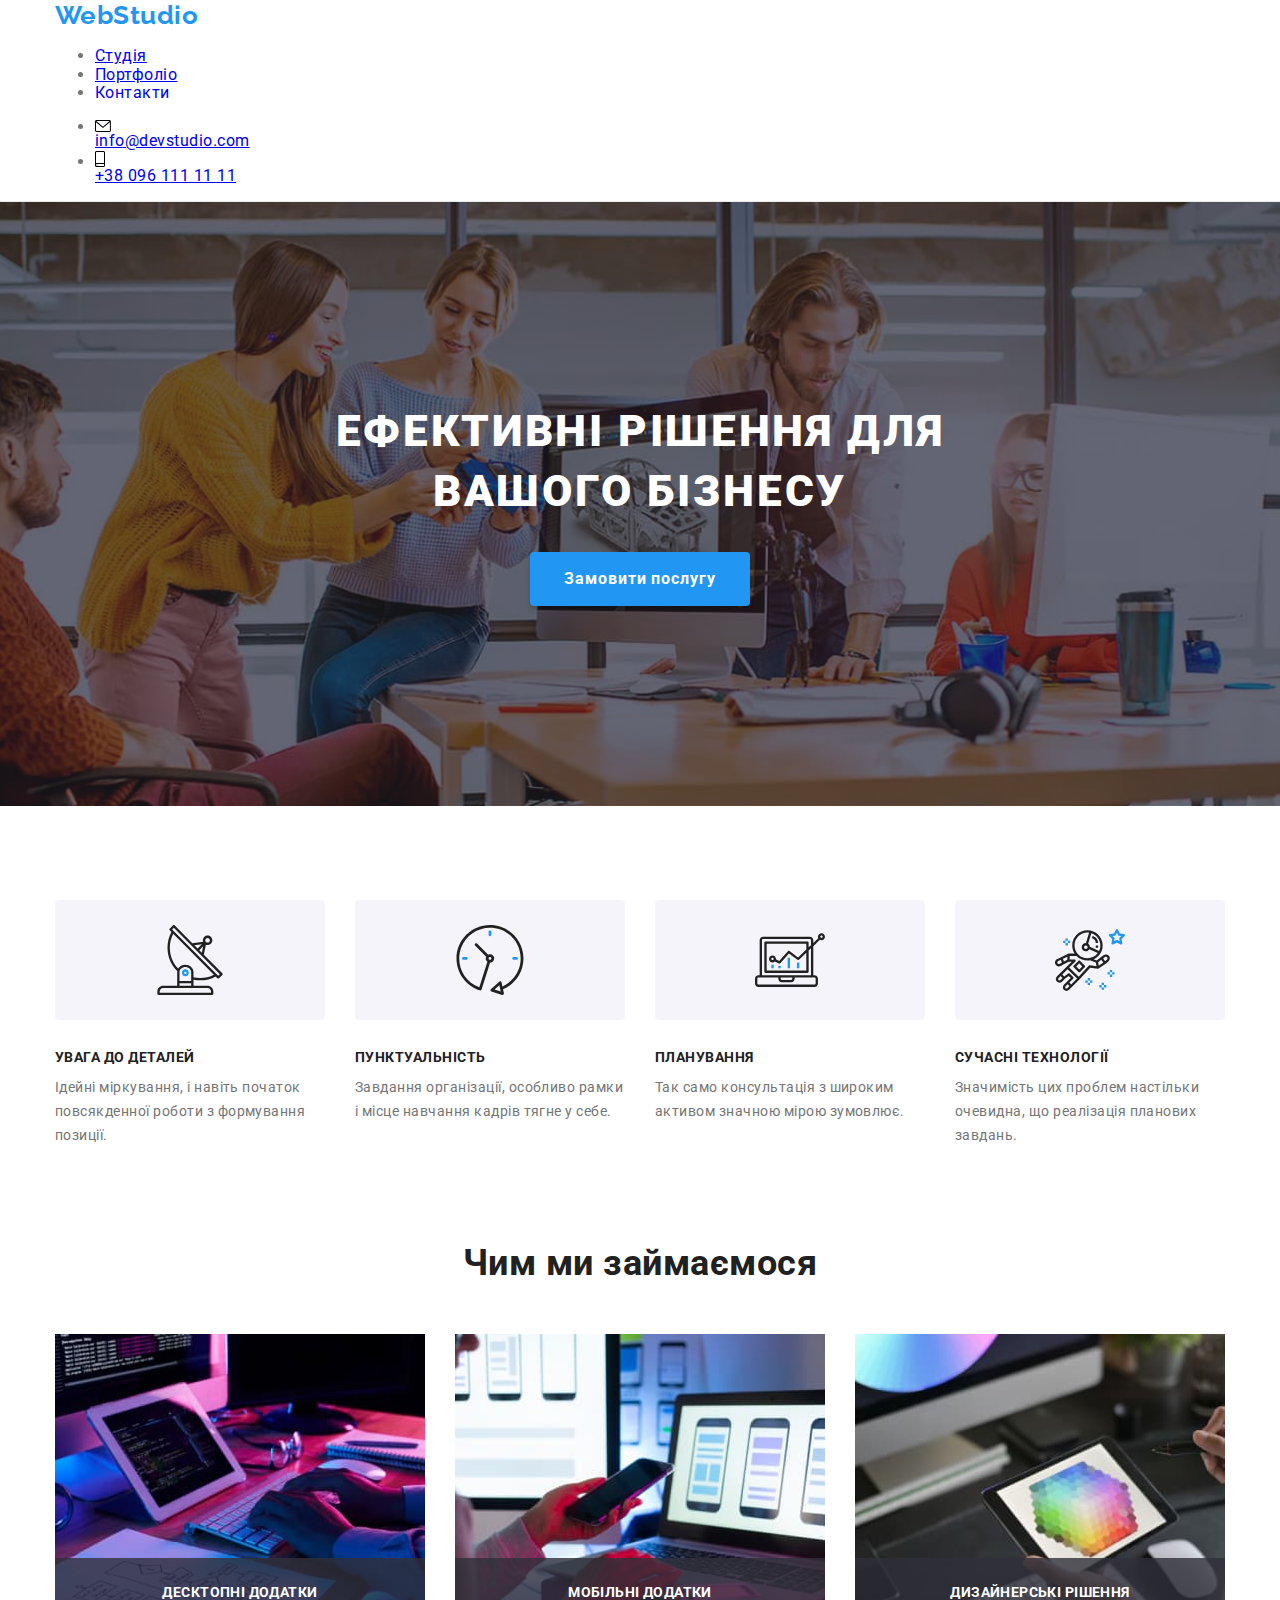
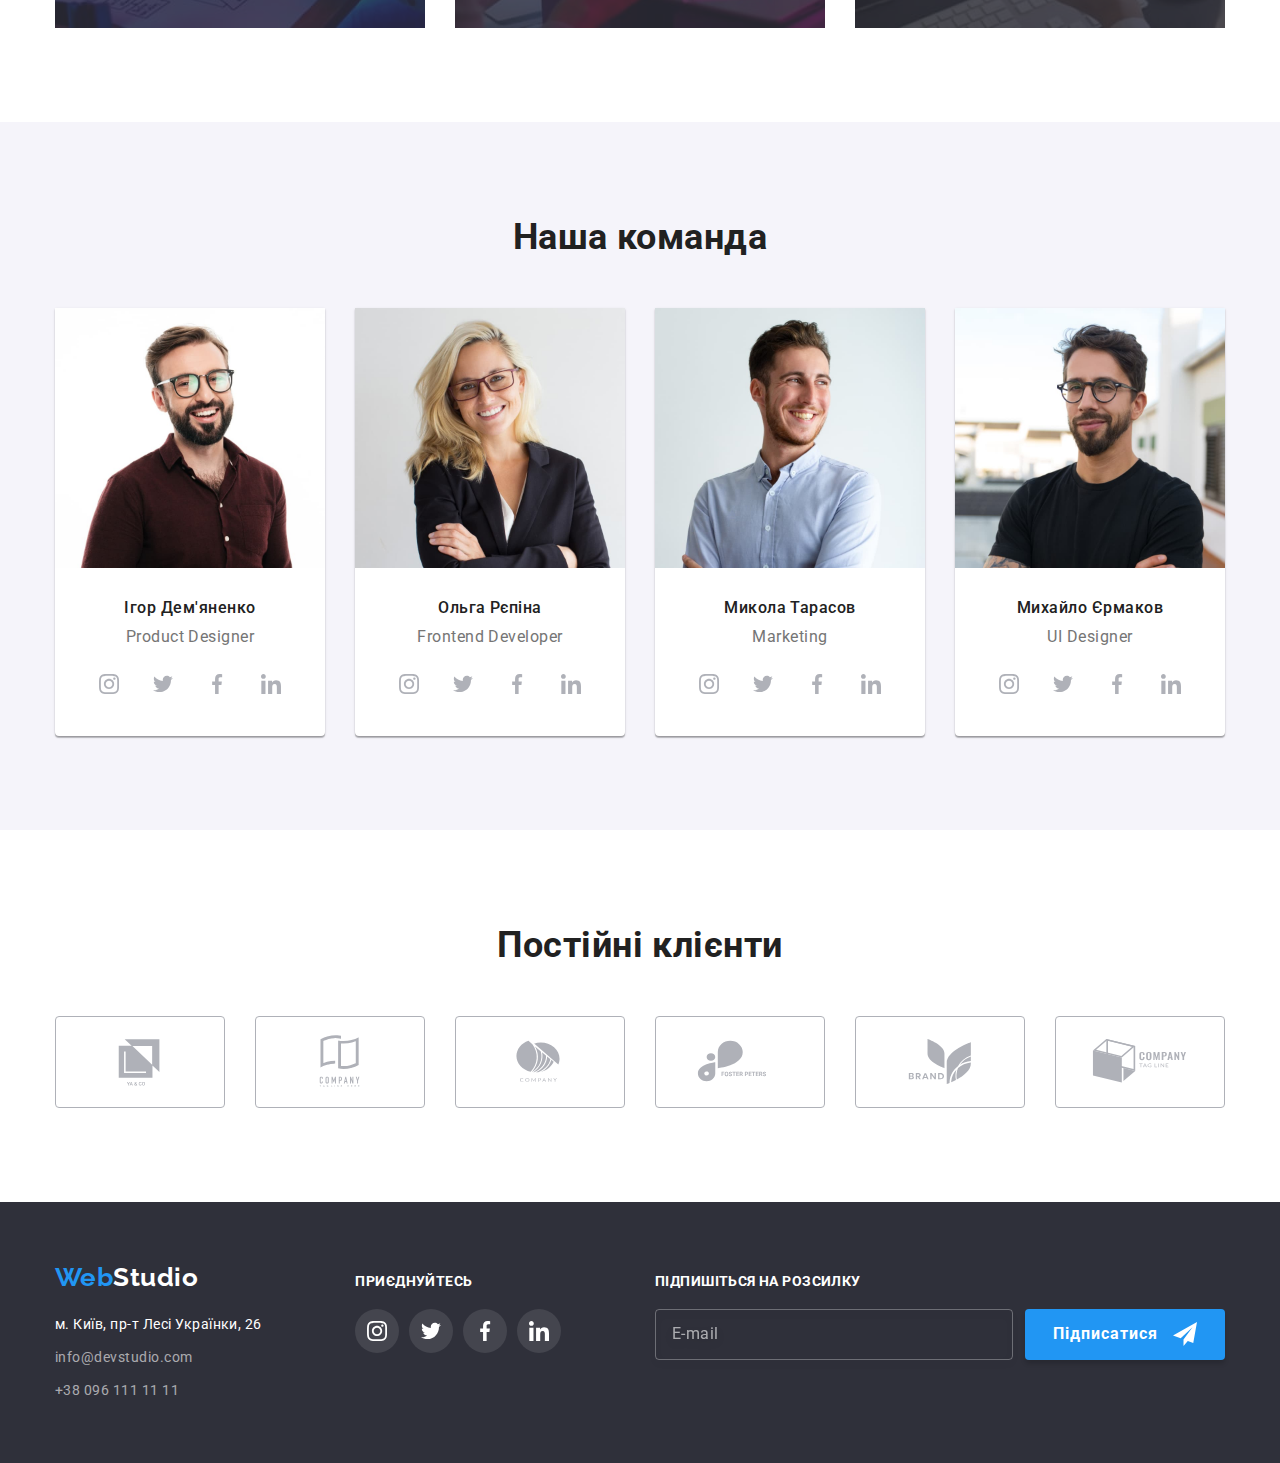
==== contact.html @ 5be0b9e0 "bem for index" ====
<!DOCTYPE html>
<html lang="uk">
  <head>
    <meta charset="UTF-8" />
    <meta http-equiv="X-UA-Compatible" content="IE=edge" />
    <meta name="viewport" content="width=device-width, initial-scale=1.0" />
    <title>Студія</title>
    <link rel="preconnect" href="https://fonts.googleapis.com" />
    <link rel="preconnect" href="https://fonts.gstatic.com" crossorigin />
    <link
      href="https://fonts.googleapis.com/css2?family=Raleway:wght@700&family=Roboto:wght@400;500;700;900&display=swap"
      rel="stylesheet"
    />
    <link
      rel="stylesheet"
      href="https://cdnjs.cloudflare.com/ajax/libs/modern-normalize/1.1.0/modern-normalize.min.css"
    />
    <link rel="stylesheet" href="./css/styles.css" />
  </head>
  <body>
    <!-- Шапка сайта -->
    <header class="page-header" class="page-header">
      <div class="container" class="container main-nav">
        <!-- Навігація -->
        <nav class="nav" class="main-nav">
          <a class="logo" lang="en" href="./index.html" class="logo link-hidden"
            >Web<span class="logo__header" class="logo-header">Studio</span></a
          >
          <ul class="nav__list" class="site-nav list-hidden">
            <li class="nav__item" class="item">
              <a
                class="nav__link nav__link--current"
                href="./index.html"
                class="link link-hidden current"
                >Студія
                <div class="nav__active" class="underline-decor"></div>
              </a>
            </li>
            <li class="nav__item" class="item">
              <a class="nav__link" href="./portfolio.html" class="link link-hidden">Портфоліо</a>
            </li>
            <li class="nav__link" class="item">
              <a href="#" class="link link-hidden">Контакти</a>
            </li>
          </ul>
        </nav>
        <!-- Лінки контактів -->
        <ul class="link-contact" class="links-contact list-hidden">
          <li class="link-contact__item" class="item">
            <a
              class="link-contact__link"
              href="mailto:info@devstudio.com"
              class="contact link-hidden"
            >
              <svg class="link-contact__icon" class="contact-icon" width="16" height="12">
                <use href="./images/icons.svg#icon-envelope"></use>
              </svg>
              <span class="link-contact__text">info@devstudio.com</span></a
            >
          </li>
          <li class="link-contact__item" class="item">
            <a class="link-contact__link" href="tel:+380961111111" class="contact link-hidden">
              <svg class="link-contact__icon" class="contact-icon" width="10" height="16">
                <use href="./images/icons.svg#icon-smartphone"></use>
              </svg>
              <span class="link-contact__text">+38 096 111 11 11</span></a
            >
          </li>
        </ul>
      </div>
    </header>
    <main>
      <!-- Герой -->
      <section class="hero-section">
        <h1 class="title">Ефективні рішення для вашого бізнесу</h1>
        <button data-modal-open class="title-button cursor" type="button">Замовити послугу</button>
        <div data-modal class="backdrop is-hidden">
          <div class="modal">
            <button data-modal-close type="button" class="button-close cursor">
              <svg class="button-picture" width="18" height="18">
                <use href="./images/icons.svg#icon-close-black"></use>
              </svg>
            </button>
            <div class="user-data">
              <p class="modal-caption">Залиште свої дані, ми вам передзвонимо</p>
              <form class="form">
                <label class="form-field"
                  ><span class="form-info">Ім'я</span>
                  <input class="form-input cursor" type="text" name="user-name" />
                  <svg class="form-picture" width="18" height="18">
                    <use href="./images/icons.svg#icon-person-black"></use>
                  </svg>
                </label>

                <label class="form-field"
                  ><span class="form-info">Телефон</span>
                  <input class="form-input cursor" type="tel" name="tel" />
                  <svg class="form-picture" width="18" height="18">
                    <use href="./images/icons.svg#icon-phone-black"></use>
                  </svg>
                </label>

                <label class="form-field"
                  ><span class="form-info">Пошта</span>
                  <input class="form-input cursor" type="email" name="mail" />
                  <svg class="form-picture" width="18" height="18">
                    <use href="./images/icons.svg#icon-email-black"></use>
                  </svg>
                </label>

                <label class="form-field"
                  ><span class="form-info">Коментар</span>
                  <textarea
                    class="form-textarea cursor"
                    name="feedback"
                    rows="8"
                    placeholder="Введіть текст"
                  ></textarea>
                </label>

                <label class="checkbox-stylization">
                  <input class="checkbox cursor" type="checkbox" name="agreement" />
                  <span class="check-container">
                    <svg class="form-check cursor" width="16" height="15">
                      <use href="./images/icons.svg#icon-full-check"></use>
                    </svg>
                  </span>
                  <span class="checkbox-text cursor"
                    >Погоджуюся з розсилкою та приймаю<a class="link-agreement" href=""
                      >Умови договору</a
                    ></span
                  >
                </label>

                <button class="form-button cursor" type="submit">Відправити</button>
              </form>
            </div>
          </div>
        </div>
      </section>
      <!-- features -->
      <section class="section">
        <div class="container">
          <h2 class="section-title visually-hidden">Наші особливості</h2>
          <ul class="list-box list-hidden">
            <li class="item">
              <div class="features-box">
                <svg class="features-picture" width="70" height="70">
                  <use href="./images/icons.svg#icon-antenna"></use>
                </svg>
              </div>
              <h3 class="caption">УВАГА ДО ДЕТАЛЕЙ</h3>
              <p class="caption-text">
                Ідейні міркування, і навіть початок повсякденної роботи з формування позиції.
              </p>
            </li>
            <li class="item">
              <div class="features-box">
                <svg class="features-picture" width="70" height="70">
                  <use href="./images/icons.svg#icon-clock"></use>
                </svg>
              </div>
              <h3 class="caption">ПУНКТУАЛЬНІСТЬ</h3>
              <p class="caption-text">
                Завдання організації, особливо рамки і місце навчання кадрів тягне у себе.
              </p>
            </li>
            <li class="item">
              <div class="features-box">
                <svg class="features-picture" width="70" height="70">
                  <use href="./images/icons.svg#icon-diagram"></use>
                </svg>
              </div>
              <h3 class="caption">ПЛАНУВАННЯ</h3>
              <p class="caption-text">
                Так само консультація з широким активом значною мірою зумовлює.
              </p>
            </li>
            <li class="item">
              <div class="features-box">
                <svg class="features-picture" width="70" height="70">
                  <use href="./images/icons.svg#icon-astronaut"></use>
                </svg>
              </div>
              <h3 class="caption">СУЧАСНІ ТЕХНОЛОГІЇ</h3>
              <p class="caption-text">
                Значимість цих проблем настільки очевидна, що реалізація планових завдань.
              </p>
            </li>
          </ul>
        </div>
      </section>
      <!-- Чим ми займаємося -->
      <section class="section no-padding">
        <div class="container">
          <h2 class="section-title">Чим ми займаємося</h2>
          <ul class="list-images list-hidden">
            <li class="item-images">
              <div class="thumb-features">
                <img
                  class="images"
                  src="./images/webdev.jpg"
                  alt="Веб-розробник пише код"
                  width="370"
                />
                <div class="thumb-background">
                  <p class="thumb-caption">Десктопні додатки</p>
                </div>
              </div>
            </li>
            <li class="item-images">
              <div class="thumb-features">
                <img
                  class="images"
                  src="./images/designer.jpg"
                  alt="Дизайнер малює макет"
                  width="370"
                />
                <div class="thumb-background">
                  <p class="thumb-caption">Мобільні додатки</p>
                </div>
              </div>
            </li>
            <li class="item-images">
              <div class="thumb-features">
                <img
                  class="images"
                  src="./images/takingcolor.jpg"
                  alt="Людина обирає колір"
                  width="370"
                />
                <div class="thumb-background">
                  <p class="thumb-caption">Дизайнерські рішення</p>
                </div>
              </div>
            </li>
          </ul>
        </div>
      </section>
      <!-- Перелік команди -->
      <section class="team section">
        <div class="container">
          <h2 class="section-title">Наша команда</h2>
          <ul class="worker-list list-hidden">
            <li class="item">
              <img
                class="worker-avatar"
                src="./images/smilingworker.jpg"
                alt="Фото продуктового дизайнера"
                width="270"
              />
              <div class="worker-container">
                <h3 class="worker-name caption">Ігор Дем'яненко</h3>
                <p lang="en" class="caption-text">Product Designer</p>

                <ul class="list-hidden socials">
                  <li class="link-socials">
                    <a href="" class="socials-attention">
                      <svg class="features-picture" width="20" height="20">
                        <use href="./images/icons.svg#icon-instagram"></use>
                      </svg>
                    </a>
                  </li>
                  <li class="link-socials">
                    <a href="" class="socials-attention">
                      <svg class="features-picture" width="20" height="20">
                        <use href="./images/icons.svg#icon-twitter"></use>
                      </svg>
                    </a>
                  </li>
                  <li class="link-socials">
                    <a href="" class="socials-attention">
                      <svg class="features-picture" width="20" height="20">
                        <use href="./images/icons.svg#icon-facebook"></use>
                      </svg>
                    </a>
                  </li>
                  <li class="link-socials">
                    <a href="" class="socials-attention">
                      <svg class="features-picture" width="20" height="20">
                        <use href="./images/icons.svg#icon-linkedin"></use>
                      </svg>
                    </a>
                  </li>
                </ul>
              </div>
            </li>
            <li class="item">
              <img
                class="worker-avatar"
                src="./images/smiling-frontend-dev.jpg"
                alt="Фото фронтенд-розробниці"
                width="270"
              />
              <div class="worker-container">
                <h3 class="worker-name caption">Ольга Рєпіна</h3>
                <p lang="en" class="caption-text">Frontend Developer</p>

                <ul class="list-hidden socials">
                  <li class="link-socials">
                    <a href="" class="socials-attention">
                      <svg class="features-picture" width="20" height="20">
                        <use href="./images/icons.svg#icon-instagram"></use>
                      </svg>
                    </a>
                  </li>
                  <li class="link-socials">
                    <a href="" class="socials-attention">
                      <svg class="features-picture" width="20" height="20">
                        <use href="./images/icons.svg#icon-twitter"></use>
                      </svg>
                    </a>
                  </li>
                  <li class="link-socials">
                    <a href="" class="socials-attention">
                      <svg class="features-picture" width="20" height="20">
                        <use href="./images/icons.svg#icon-facebook"></use>
                      </svg>
                    </a>
                  </li>
                  <li class="link-socials">
                    <a href="" class="socials-attention">
                      <svg class="features-picture" width="20" height="20">
                        <use href="./images/icons.svg#icon-linkedin"></use>
                      </svg>
                    </a>
                  </li>
                </ul>
              </div>
            </li>
            <li class="item">
              <img
                class="worker-avatar"
                src="./images/responsible-of-marketing.jpg"
                alt="Фото відповідального за маркетинг"
                width="270"
              />
              <div class="worker-container">
                <h3 class="worker-name caption">Микола Тарасов</h3>
                <p lang="en" class="caption-text">Marketing</p>

                <ul class="list-hidden socials">
                  <li class="link-socials">
                    <a href="" class="socials-attention">
                      <svg class="features-picture" width="20" height="20">
                        <use href="./images/icons.svg#icon-instagram"></use>
                      </svg>
                    </a>
                  </li>
                  <li class="link-socials">
                    <a href="" class="socials-attention">
                      <svg class="features-picture" width="20" height="20">
                        <use href="./images/icons.svg#icon-twitter"></use>
                      </svg>
                    </a>
                  </li>
                  <li class="link-socials">
                    <a href="" class="socials-attention">
                      <svg class="features-picture" width="20" height="20">
                        <use href="./images/icons.svg#icon-facebook"></use>
                      </svg>
                    </a>
                  </li>
                  <li class="link-socials">
                    <a href="" class="socials-attention">
                      <svg class="features-picture" width="20" height="20">
                        <use href="./images/icons.svg#icon-linkedin"></use>
                      </svg>
                    </a>
                  </li>
                </ul>
              </div>
            </li>
            <li class="item">
              <img
                class="worker-avatar"
                src="./images/photo-of-UI-designer.jpg"
                alt="Фото користувацького дизайнера"
                width="270"
              />
              <div class="worker-container">
                <h3 class="worker-name caption">Михайло Єрмаков</h3>
                <p lang="en" class="caption-text">UI Designer</p>

                <ul class="list-hidden socials">
                  <li class="link-socials">
                    <a href="" class="socials-attention">
                      <svg class="features-picture" width="20" height="20">
                        <use href="./images/icons.svg#icon-instagram"></use>
                      </svg>
                    </a>
                  </li>
                  <li class="link-socials">
                    <a href="" class="socials-attention">
                      <svg class="features-picture" width="20" height="20">
                        <use href="./images/icons.svg#icon-twitter"></use>
                      </svg>
                    </a>
                  </li>
                  <li class="link-socials">
                    <a href="" class="socials-attention">
                      <svg class="features-picture" width="20" height="20">
                        <use href="./images/icons.svg#icon-facebook"></use>
                      </svg>
                    </a>
                  </li>
                  <li class="link-socials">
                    <a href="" class="socials-attention">
                      <svg class="features-picture" width="20" height="20">
                        <use href="./images/icons.svg#icon-linkedin"></use>
                      </svg>
                    </a>
                  </li>
                </ul>
              </div>
            </li>
          </ul>
        </div>
      </section>
      <!-- Постійні клієнти -->
      <section class="section">
        <div class="container">
          <h2 class="section-title">Постійні клієнти</h2>
          <ul class="list-hidden client">
            <li>
              <a class="link-hidden client-box" href=""
                ><svg class="client-picture" width="106" height="60">
                  <use href="./images/icons.svg#icon-Logo-first"></use></svg
              ></a>
            </li>
            <li>
              <a class="link-hidden client-box" href=""
                ><svg class="client-picture" width="106" height="60">
                  <use href="./images/icons.svg#icon-Logo-yaco"></use></svg
              ></a>
            </li>
            <li>
              <a class="link-hidden client-box" href=""
                ><svg class="client-picture" width="106" height="60">
                  <use href="./images/icons.svg#icon-Logo-tagline"></use></svg
              ></a>
            </li>
            <li>
              <a class="link-hidden client-box" href=""
                ><svg class="client-picture" width="106" height="60">
                  <use href="./images/icons.svg#icon-Logo-fooster"></use></svg
              ></a>
            </li>
            <li>
              <a class="link-hidden client-box" href=""
                ><svg class="client-picture" width="106" height="60">
                  <use href="./images/icons.svg#icon-Logo-brand"></use></svg
              ></a>
            </li>
            <li>
              <a class="link-hidden client-box" href=""
                ><svg class="client-picture" width="106" height="60">
                  <use href="./images/icons.svg#icon-Logo-company"></use></svg
              ></a>
            </li>
          </ul>
        </div>
      </section>
    </main>
    <footer class="footer-section">
      <div class="container">
        <div class="foot-box">
          <!-- Подвал, лого -->
          <a lang="en" href="./index.html" class="logo"
            >Web<span class="logo-footer">Studio</span></a
          >
          <!-- Адреса -->
          <address class="address">
            <ul class="address-links list-hidden">
              <li class="address-items">
                <a
                  class="link-hidden address-place"
                  href="https://goo.gl/maps/CPtrU1FHBa2aNyZL9"
                  target="_blank"
                  rel="noopener noreferrer nofollow"
                  >м. Київ, пр-т Лесі Українки, 26</a
                >
              </li>
              <li class="address-items">
                <a
                  class="contact link-hidden"
                  href="mailto:info@devstudio.com"
                  target="_blank"
                  rel="noopener noreferrer nofollow"
                  >info@devstudio.com</a
                >
              </li>
              <li class="address-items">
                <a
                  class="contact link-hidden"
                  href="tel:+380961111111"
                  target="_blank"
                  rel="noopener noreferrer nofollow"
                  >+38 096 111 11 11</a
                >
              </li>
            </ul>
          </address>
        </div>
        <div class="box-socials">
          <p class="subtitle-footer">Приєднуйтесь</p>
          <ul class="list-hidden socials">
            <li class="link-socials">
              <a href="" class="socials-attention footer-attention">
                <svg class="features-picture" width="20" height="20">
                  <use href="./images/icons.svg#icon-instagram"></use>
                </svg>
              </a>
            </li>
            <li class="link-socials">
              <a href="" class="socials-attention footer-attention">
                <svg class="features-picture" width="20" height="20">
                  <use href="./images/icons.svg#icon-twitter"></use>
                </svg>
              </a>
            </li>
            <li class="link-socials">
              <a href="" class="socials-attention footer-attention">
                <svg class="features-picture" width="20" height="20">
                  <use href="./images/icons.svg#icon-facebook"></use>
                </svg>
              </a>
            </li>
            <li class="link-socials">
              <a href="" class="socials-attention footer-attention">
                <svg class="features-picture" width="20" height="20">
                  <use href="./images/icons.svg#icon-linkedin"></use>
                </svg>
              </a>
            </li>
          </ul>
        </div>
        <div class="subscribe">
          <p class="subtitle-footer">підпишіться на розсилку</p>
          <form class="form-footer">
            <label>
              <input class="footer-email cursor" type="email" name="mail" placeholder="E-mail" />
            </label>

            <button class="subscribe-button cursor" type="submit">
              Підписатися
              <svg width="24" height="24">
                <use href="./images/icons.svg#icon-icon-send"></use>
              </svg>
            </button>
          </form>
        </div>
      </div>
    </footer>
    <script src="./js/modal.js"></script>
  </body>
</html>
---- css/styles.css ----
:root {
  --primary-text-color: #757575;
  --title-text-color: #212121;
  --secondary-text-color: #ffffff;
  --accent-color: #2196f3;
  --primary-bgr-color: #ffffff;
  --primary-button-bgr-color: #f5f4fa;
  --link-color: #afb1b8;
}

body {
  color: var(--primary-text-color);
  background-color: var(--primary-bgr-color);

  font-family: Roboto, sans-serif;
  font-size: 16px;
  letter-spacing: 0.03em;
}

/* Видаляє маржин у заголовків, Видаляє маржин у абзаців */

h1,
h2,
h3,
h4,
h5,
h6,
p {
  margin-top: 0;
  margin-bottom: 0;
}

/* видаляє крапки */

.list-hidden {
  list-style: none;
  padding: 0;
  margin: 0;
}

/* видаляє підкреслення під силками */

.link-hidden {
  text-decoration-line: none;
}

.visually-hidden {
  position: absolute;
  white-space: nowrap;
  width: 1px;
  height: 1px;
  overflow: hidden;
  border: 0;
  padding: 0;
  clip: rect(0 0 0 0);
  clip-path: inset(50%);
  margin: -1px;
}

svg {
  display: block;
}
/* page-header */

.page-header {
  border-bottom: 1px solid #ececec;
}

/* LOGO */

.logo {
  color: var(--accent-color);
  text-decoration-line: none;
  font-family: Raleway, sans-serif;
  font-weight: 700;
  font-size: 26px;
  line-height: 1.2;
}

.logo-header {
  color: #000000;
}

.logo-footer {
  color: #ffffff;
}

/* SITE NAV */

.site-nav {
  display: flex;
  margin-left: 93px;
}

.site-nav > .item + .item {
  margin-left: 50px;
}

.site-nav .link {
  display: block;
  padding-top: 32px;
  padding-bottom: 32px;

  color: var(--title-text-color);
  font-weight: 500;
  font-size: 14px;
  line-height: 1.14;
  letter-spacing: 0.02em;

  transition: color 250ms cubic-bezier(0.4, 0, 0.2, 1);
}

.site-nav .link:hover,
.site-nav .link:focus {
  color: var(--accent-color);
}

.site-nav .link.current {
  color: var(--accent-color);
}

/* Позиціонування підкрслення в шапці */

.link {
  position: relative;
}

.underline-decor::after {
  position: absolute;
  content: '';
  bottom: -1px;
  left: 0;

  width: 100%;
  height: 4px;
  border-radius: 2px;

  background-color: var(--accent-color);
}

/* main-nav */

.main-nav {
  display: flex;
  align-items: center;
}

/* links-contact */

.links-contact {
  display: flex;
  margin-left: auto;
}

.links-contact > .item + .item {
  margin-left: 30px;
}

.links-contact .contact {
  color: var(--primary-text-color);

  font-weight: 500;
  font-size: 14px;
  line-height: 1.14;
  letter-spacing: 0.02em;

  display: flex;
  align-items: center;

  transition: color 250ms cubic-bezier(0.4, 0, 0.2, 1);
}

.contact:hover,
.contact:focus {
  color: var(--accent-color);
}

.contact-icon {
  fill: currentColor;
  margin-right: 10px;
  display: inline-block;
}

.contact-icon:hover {
  fill: var(--accent-color);
}

/* Hero */

.title {
  width: 696px;
  margin-left: auto;
  margin-right: auto;
  color: #ffffff;
  text-transform: uppercase;
  font-weight: 900;
  font-size: 44px;
  line-height: 1.36;
  text-align: center;
  letter-spacing: 0.06em;
  margin-top: 0;
  margin-bottom: 30px;
}

.title-button {
  color: #ffffff;
  background-color: var(--accent-color);
  font-family: inherit;
  font-weight: 700;
  font-size: 16px;
  line-height: 1.88;

  letter-spacing: 0.06em;
  min-width: 216px;
  padding: 10px 32px;
  box-shadow: 0px 4px 4px rgba(0, 0, 0, 0.15);
  border-radius: 4px;
  border-color: transparent;

  transition: color, background-color, border-color 250ms cubic-bezier(0.4, 0, 0.2, 1);
}

.title-button:hover {
  color: var(--secondary-text-color);
  background-color: #188ce8;
  border-color: var(--accent-color);
}

.hero-section {
  max-width: 1600px;

  background-color: #2f303a;
  background-image: linear-gradient(to right, rgba(47, 48, 58, 0.4), rgba(47, 48, 58, 0.4)),
    url(../images/hero-banner.jpg);
  background-size: cover;
  background-position: center;
  background-repeat: no-repeat;

  text-align: center;

  margin-left: auto;
  margin-right: auto;
  padding-top: 200px;
  padding-bottom: 200px;
}

/* hero-backdrop */

.backdrop {
  position: fixed;
  z-index: 20;
  top: 0;
  left: 0;

  width: 100%;
  height: 100%;
  opacity: 1;
  transition: opacity 250ms cubic-bezier(0.4, 0, 0.2, 1);

  background-color: rgba(0, 0, 0, 0.2);
}

.backdrop.is-hidden {
  opacity: 0;
  pointer-events: none;
}

/* hero-modal */

.backdrop.is-hidden .modal {
  transform: translate(-50%, -50%) scale(1.1);
  transition: transform 250ms cubic-bezier(0.4, 0, 0.2, 1);
}

.modal {
  position: absolute;
  top: 50%;
  left: 50%;

  min-width: 528px;
  min-height: 581px;
  background-color: var(--primary-bgr-color);
  box-shadow: 0px 1px 3px rgba(0, 0, 0, 0.12), 0px 1px 1px rgba(0, 0, 0, 0.14),
    0px 2px 1px rgba(0, 0, 0, 0.2);
  border-radius: 4px;

  transform: translate(-50%, -50%) scale(1);
  transition: transform 250ms cubic-bezier(0.4, 0, 0.2, 1);
}

/* close-black button */

.button-close {
  position: absolute;
  top: 8px;
  right: 8px;

  display: flex;
  justify-content: center;
  align-items: center;

  padding: 0;
  width: 30px;
  height: 30px;
  border: 1px solid #0000001a;
  box-shadow: 0px 1px 3px rgba(0, 0, 0, 0.12), 0px 1px 1px rgba(0, 0, 0, 0.14),
    0px 2px 1px rgba(0, 0, 0, 0.2);
  border-radius: 50%;

  transition: color, background-color, border-color 250ms cubic-bezier(0.4, 0, 0.2, 1);

  background-color: var(--primary-bgr-color);
}

.button-close:hover {
  fill: var(--accent-color);
}

/* HERO-forms */

.user-data {
  padding: 40px;
}

.modal-caption {
  margin-bottom: 12px;

  font-weight: 700;
  font-size: 20px;
  letter-spacing: 0.03em;

  color: var(--title-text-color);
}

.form {
  display: flex;
  flex-direction: column;
  align-items: center;
  width: 448px;
}

.form-field {
  position: relative;

  display: flex;
  flex-direction: column;
  align-items: flex-start;
  width: 100%;

  margin-bottom: 10px;
}

.form-field:nth-child(4) {
  margin-bottom: 20px;
}

.form-field:focus-within > .form-input {
  border-color: var(--accent-color);
  transition: border-color 250ms cubic-bezier(0.4, 0, 0.2, 1);
}

.form-field:not(focus-within) > .form-input {
  transition: border-color 250ms cubic-bezier(0.4, 0, 0.2, 1);
}

.form-input:focus-visible {
  outline: 0;
}

.form-info {
  margin-bottom: 4px;

  font-size: 12px;
  line-height: 14px;
  letter-spacing: 0.01em;
}

.form-input {
  padding: 12px 42px;
  height: 40px;
  width: 100%;

  border: 1px solid rgba(33, 33, 33, 0.2);
  border-radius: 4px;
}

.form-picture {
  position: absolute;
  bottom: 11px;
  left: 12px;
}

.form-field:focus-within .form-picture {
  fill: var(--accent-color);
  transition: fill 250ms cubic-bezier(0.4, 0, 0.2, 1);
}

.form-field:not(focus-within) .form-picture {
  transition: fill 250ms cubic-bezier(0.4, 0, 0.2, 1);
}

.form-textarea {
  padding: 12px 16px;

  resize: none;

  width: 100%;
  height: 120px;
  border: 1px solid rgba(33, 33, 33, 0.2);
  border-radius: 4px;
}

.form-field:focus-within > .form-textarea {
  border-color: var(--accent-color);
  transition: border-color 250ms cubic-bezier(0.4, 0, 0.2, 1);
}

.form-field:not(focus-within) > .form-textarea {
  transition: border-color 250ms cubic-bezier(0.4, 0, 0.2, 1);
}

.form-textarea:focus-visible {
  outline: 0;
}

.form-textarea::placeholder {
  font-size: 12px;
  letter-spacing: 0.01em;

  color: rgba(117, 117, 117, 0.5);
}

.checkbox-stylization {
  margin-bottom: 30px;

  display: flex;
  align-items: center;
  justify-content: center;
  width: 425px;
}

.checkbox {
  position: absolute;
  white-space: nowrap;
  width: 1px;
  height: 1px;
  overflow: hidden;
  border: 0;
  padding: 0;
  clip: rect(0 0 0 0);
  clip-path: inset(50%);
  margin: -1px;
}

.checkbox-text {
  width: 401px;

  font-size: 14px;
  line-height: 1.714;
  letter-spacing: 0.03em;
}

.check-container {
  position: relative;
  width: 16px;
  height: 15px;

  display: flex;
  justify-content: center;
  align-items: center;

  border: 2px solid var(--title-text-color);
  border-radius: 2px;
  transition: border 250ms cubic-bezier(0.4, 0, 0.2, 1);
}

.form-check {
  position: absolute;

  opacity: 0;
  transition: opacity 250ms cubic-bezier(0.4, 0, 0.2, 1);
}

.checkbox:checked + .check-container {
  fill: currentColor;
  background-color: var(--accent-color);
  border-color: var(--accent-color);
  transition: fill 250ms cubic-bezier(0.4, 0, 0.2, 1),
    background-color 250ms cubic-bezier(0.4, 0, 0.2, 1),
    border-color 250ms cubic-bezier(0.4, 0, 0.2, 1);
}

.checkbox:checked + .check-container .form-check {
  opacity: 1;
}

.link-agreement {
  margin-left: 4px;

  color: var(--accent-color);
}

.form-button {
  padding: 10px 52px;
  min-width: 200px;

  font-weight: 700;
  line-height: 30px;
  letter-spacing: 0.06em;

  color: var(--primary-bgr-color);
  background-color: #2196f3;
  box-shadow: 0px 4px 4px rgba(0, 0, 0, 0.15);
  border: 0;
  border-radius: 4px;
  border-color: transparent;

  transition: 250ms background-color cubic-bezier(0.4, 0, 0.2, 1);
}

.form-button:hover {
  background-color: #188ce8;
}

/* features box */

.list-box .caption-text {
  font-size: 14px;
}

.list-box {
  display: flex;
  /* background-color: teal; */
}

.features-picture {
  fill: currentColor;
}

.list-box > .item {
  width: calc((100% - 90px) / 4);
  margin-right: 30px;
  /* outline: 2px solid tomato; */
}

.list-box > .item:nth-child(4n) {
  margin-right: 0;
}

.features-box {
  width: 270px;
  height: 120px;
  background-color: var(--primary-button-bgr-color);

  margin-bottom: 30px;
  border-radius: 4px;

  display: flex;
  justify-content: center;
  align-items: center;
  color: var(--title-text-color);
}

/* Чим ми займаємось */

.list-images {
  display: flex;
}

.list-images > .item-images {
  margin-right: 30px;
}

.list-images > .item-images:nth-child(3n) {
  margin-right: 0;
}

.images {
  display: block;
}

/* Позиціонування чим ми займаємось (у фото) */

.thumb-features {
  position: relative;

  margin: 0;
  padding: 0;
}

.thumb-background {
  position: absolute;
  bottom: 0;
  left: 50%;
  transform: translate(-50%);

  display: flex;
  justify-content: center;
  align-items: center;
  width: 100%;
  height: 70px;

  background-color: #2f303acc;
}

.thumb-caption {
  margin-bottom: 0;

  font-weight: 700;
  font-size: 14px;
  line-height: 1.14;
  text-transform: uppercase;
  letter-spacing: 0.03em;

  color: var(--secondary-text-color);
}

/* Team фон сеції/Фон контейнера для членів команди*/

.team {
  background-color: #f5f4fa;
}

.worker-list {
  display: flex;
}

.worker-list > .item {
  display: flex;
  flex-direction: column;
  align-items: center;
  margin-right: 30px;

  background-color: var(--primary-bgr-color);
  box-shadow: 0px 1px 3px rgba(0, 0, 0, 0.12), 0px 1px 1px rgba(0, 0, 0, 0.14),
    0px 2px 1px rgba(0, 0, 0, 0.2);
  border-radius: 0px 0px 4px 4px;
}

.worker-list > .item:last-child {
  margin-right: 0;
}

.worker-container {
  padding-top: 30px;
  padding-bottom: 30px;
  padding-right: 32px;
  padding-left: 32px;
  width: 100%;
}

/* Section-заголовки: "Наші особливості, Чим ми займаємось, Наша команда*/

.section-title {
  color: var(--title-text-color);
  font-size: 36px;
  line-height: 1.17;
  text-align: center;
  margin-bottom: 50px;
}

/* Подзаголовки 2 и 4 секції */

.caption {
  margin-bottom: 10px;
}

.secondary-caption {
  margin-bottom: 4px;
}

.list-hidden .caption {
  color: var(--title-text-color);
  font-size: 14px;
  line-height: 1.14;
  text-transform: uppercase;
}

/* .list-hidden .caption:last-child {
  margin-right: 30;
} */

.list-hidden .caption-text {
  line-height: 1.71;
}

.worker-list .caption {
  color: var(--title-text-color);
  font-weight: 500;
  font-size: 16px;
  line-height: 1.19;
  text-align: center;
  text-transform: capitalize;
}

.worker-list .caption-text {
  line-height: 1.19;
  text-align: center;

  margin-bottom: 16px;
}

/* Постійні клієнти */

.client {
  display: flex;

  gap: 30px;
}

.client-box {
  display: inline-flex;
  justify-content: center;
  align-items: center;

  width: 170px;
  height: 92px;

  border: 1px solid #afb1b8;
  border-radius: 4px;

  color: #afb1b8;

  transition-property: color, border-color;
  transition-duration: 250ms;
  transition-timing-function: cubic-bezier(0.4, 0, 0.2, 1);
}

.client-box:hover,
.client-box:focus {
  color: var(--accent-color);
  border-color: var(--accent-color);
}

.client-picture {
  fill: currentColor;
}

/* footer */

.address-links .address-place {
  color: var(--secondary-text-color);
  font-style: normal;
  font-weight: 400;
  font-size: 14px;
  line-height: 1.71;
}

.address-links .contact {
  color: rgba(255, 255, 255, 0.6);
  font-weight: 400;
  font-size: 14px;
  font-style: normal;
  line-height: 1.71;

  transition: color 250ms cubic-bezier(0.4, 0, 0.2, 1);
}

.contact:hover,
.contact:focus {
  color: var(--accent-color);
}

.footer-section {
  background-color: #2f303a;

  padding-top: 60px;
  padding-bottom: 60px;
}

.footer-section .logo {
  display: block;
  margin-bottom: 20px;
}

.address-links > .address-items:not(:last-child) {
  margin-bottom: 9px;
}

.footer-section > .container {
  display: flex;
  align-items: baseline;
  justify-content: space-between;
}

.subtitle-footer {
  color: var(--secondary-text-color);

  font-size: 14px;
  font-weight: 700;
  letter-spacing: 0.03em;
  text-transform: uppercase;

  margin-bottom: 20px;
}

.link-socials {
  display: flex;
  justify-content: center;
  align-items: center;
}

.socials-attention {
  display: flex;
  justify-content: center;
  align-items: center;

  border-radius: 50%;
  width: 44px;
  height: 44px;

  color: var(--link-color);

  transition: color, background-color 250ms cubic-bezier(0.4, 0, 0.2, 1);
}

.socials-attention:hover,
.socials-attention:focus {
  color: var(--primary-bgr-color);
  background-color: var(--accent-color);
}

.footer-attention {
  background-color: #ffffff1a;
  color: var(--primary-bgr-color);
}

.box-socials {
  width: 206px;
}

.socials {
  display: flex;
  justify-content: space-between;
}

.socials li {
  width: 44px;
  height: 44px;

  text-decoration: none;
}

/* form-footer */

.subscribe {
  width: 570px;
}

.form-footer {
  display: flex;
}

.footer-email {
  width: 358px;
  margin-right: 12px;
  padding: 15px 16px;

  color: var(--secondary-text-color);
  background-color: transparent;
  border: 1px solid rgba(255, 255, 255, 0.3);
  filter: drop-shadow(0px 4px 4px rgba(0, 0, 0, 0.15));
  border-radius: 4px;
}

.form-footer:focus-within .footer-email {
  border-color: var(--accent-color);
  transition: border-color 250ms cubic-bezier(0.4, 0, 0.2, 1);
}

.form-footer:not(focus-within) .footer-email {
  transition: border-color 250ms cubic-bezier(0.4, 0, 0.2, 1);
}

.footer-email:focus-visible {
  outline: 0;
}

.footer-email::placeholder {
  letter-spacing: 0.03em;
  color: rgba(255, 255, 255, 0.6);
}

.subscribe-button {
  display: flex;
  align-items: center;
  justify-content: space-between;
  width: 200px;
  padding: 10px 28px;

  font-weight: 700;
  line-height: 1.875;
  letter-spacing: 0.06em;

  color: #ffffff;
  background-color: var(--accent-color);
  box-shadow: 0px 4px 4px rgba(0, 0, 0, 0.15);
  border-radius: 4px;
  border: transparent;

  transition: 250ms background-color cubic-bezier(0.4, 0, 0.2, 1);
}

.subscribe-button:hover {
  background-color: #188ce8;
}

/* Button для порфолио*/

.button {
  color: var(--title-text-color);
  background-repeat: var(--primary-button-bgr-color);
  font-family: inherit;
  font-weight: 500;
  font-size: 16px;
  line-height: 1.62;
  text-align: center;
  border-radius: 4px;
  border-color: transparent;
  padding: 6px 22px;

  transition: color, background-color, box-shadow 250ms cubic-bezier(0.4, 0, 0.2, 1);
}

.btn-main {
  padding: 6px 25px;
}

.button:hover,
.button:focus {
  color: var(--primary-bgr-color);
  background-color: var(--accent-color);
  box-shadow: 0px 3px 1px rgba(0, 0, 0, 0.1), 0px 1px 2px rgba(0, 0, 0, 0.08),
    0px 2px 2px rgba(0, 0, 0, 0.12);
}

.cursor {
  cursor: pointer;
}

/* section portfolio */

.list-benefits {
  display: flex;
  flex-flow: wrap;
}

.benefits-item {
  display: flex;
  flex-direction: column;
  align-items: center;
  width: calc((100% - 60px) / 3);
  margin-right: 30px;
  margin-bottom: 30px;
  border-bottom: 1px solid #eeeeee;
  border-right: 1px solid #eeeeee;
  border-left: 1px solid #eeeeee;

  transition: box-shadow 250ms cubic-bezier(0.4, 0, 0.2, 1);
}

.benefits-item:hover {
  box-shadow: 0px 1px 1px rgba(0, 0, 0, 0.12), 0px 4px 4px rgba(0, 0, 0, 0.06),
    1px 4px 6px rgba(0, 0, 0, 0.16);
}

.benefits-item:nth-child(3n) {
  margin-right: 0;
}

.benefits-item:nth-last-child(-n + 3) {
  margin-bottom: 0;
}

.image-fix {
  display: block;
}

.benefits-link {
  padding: 20px 24px;
}

.small-margin {
  display: flex;
  justify-content: center;
  margin-bottom: 50px;
}

.small-margin > .button-item {
  margin-right: 8px;
}

.small-margin > .button-item:last-child {
  margin-right: 0;
}

.filter .caption {
  font-size: 18px;
  line-height: 2;
  letter-spacing: 0.06em;
  text-transform: capitalize;
}

/* Позиціонування силки портфоліо */

.thumb {
  position: relative;
  overflow: hidden;

  margin: 0;
  padding: 0;
}

.thumb-description {
  margin: 0;

  font-size: 18px;
  color: var(--secondary-text-color);
  line-height: calc(28 / 18);
  letter-spacing: 0.03em;
}

.thumb-overlay {
  position: absolute;
  top: 0;
  left: 0;

  display: flex;
  justify-content: center;
  align-items: center;

  width: 100%;
  height: 100%;
  padding: 0 24px;

  background-color: rgba(33, 150, 243, 0.9);
  transform: translateY(100%);
  transition: transform 250ms cubic-bezier(0.4, 0, 0.2, 1);
}

.benefits-item > .link-hidden:hover .thumb-overlay {
  transform: translateY(0);
}

/* абзац портфоліо */
.list-text {
  color: var(--primary-text-color);
  line-height: 1.88;
}

/* 3 module  */

.container {
  width: 1200px;

  padding-left: 15px;
  padding-right: 15px;
  margin-top: 0;
  margin-bottom: 0;
  margin-right: auto;
  margin-left: auto;
  /* outline: 2px solid tomato; */
}

.section {
  padding-top: 94px;
  padding-bottom: 94px;
  /* background-color: teal; */
}
.no-padding {
  padding-top: 0;
  padding-bottom: 94px;
}
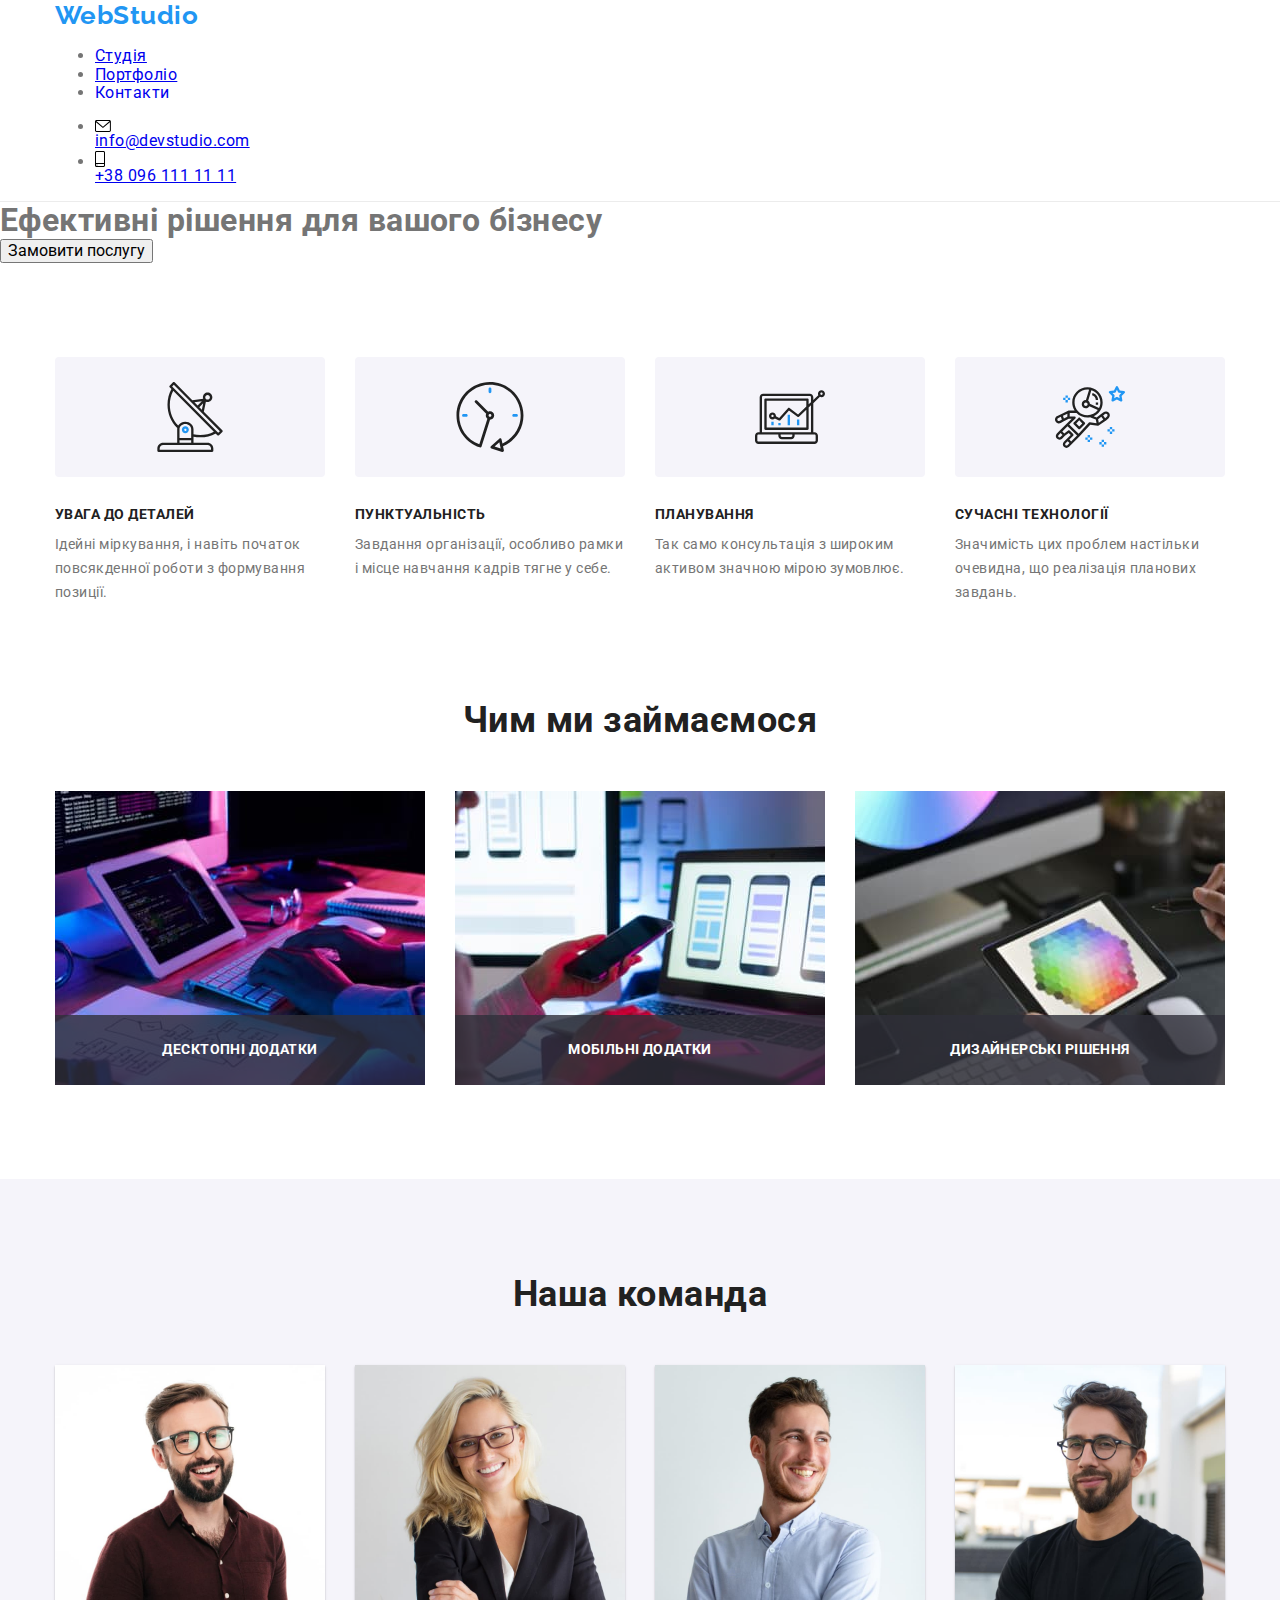
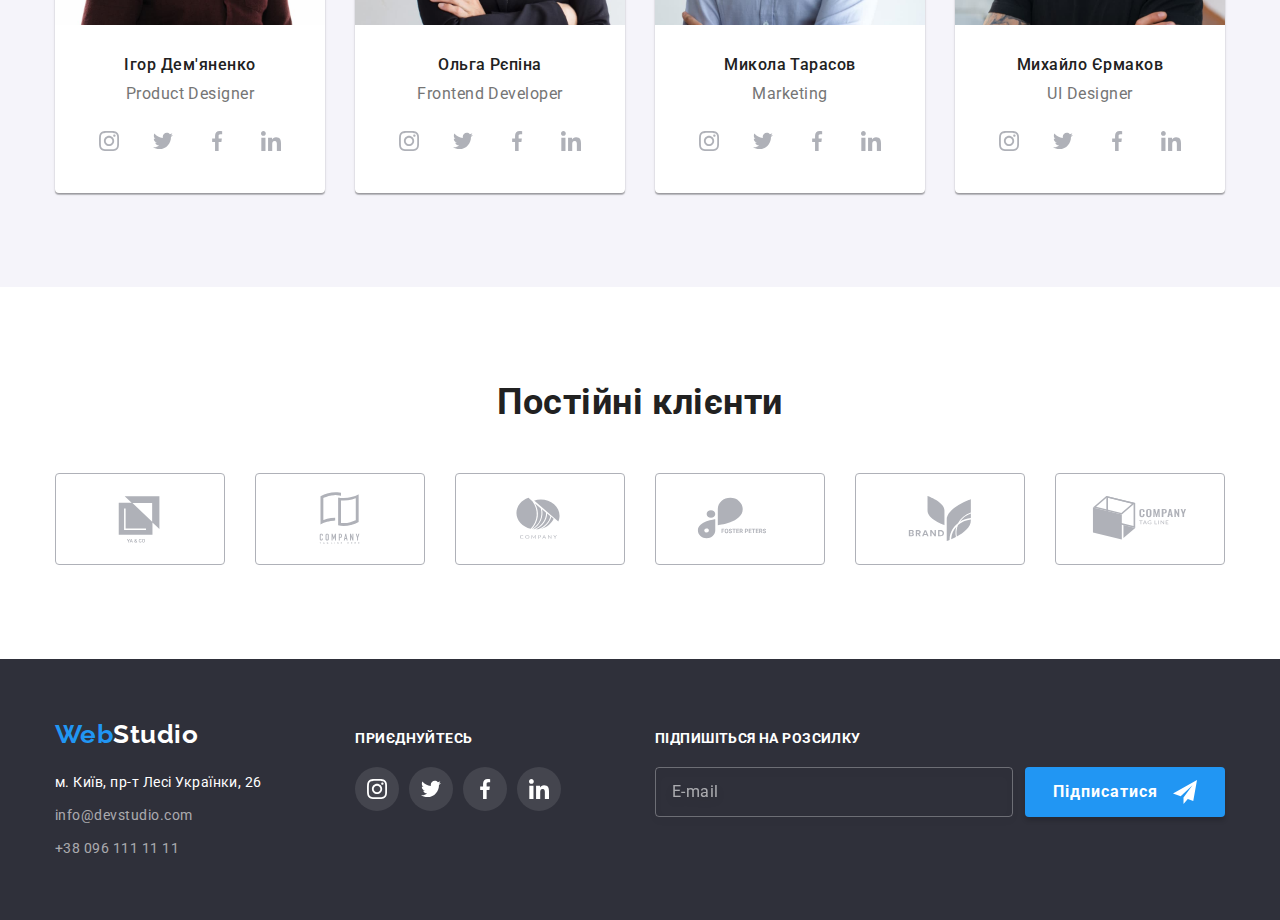
==== commit 097d6774: "hero section BEM" ====
--- a/contact.html
+++ b/contact.html
@@ -71,46 +71,56 @@
     </header>
     <main>
       <!-- Герой -->
-      <section class="hero-section">
-        <h1 class="title">Ефективні рішення для вашого бізнесу</h1>
-        <button data-modal-open class="title-button cursor" type="button">Замовити послугу</button>
-        <div data-modal class="backdrop is-hidden">
-          <div class="modal">
-            <button data-modal-close type="button" class="button-close cursor">
-              <svg class="button-picture" width="18" height="18">
+      <section class="main-screen" class="hero-section">
+        <h1 class="main-screen__title" class="title">Ефективні рішення для вашого бізнесу</h1>
+        <button data-modal-open class="main-button" class="title-button cursor" type="button">
+          Замовити послугу
+        </button>
+        <div data-modal class="backdrop is-hidden" class="backdrop is-hidden">
+          <div class="modal" class="modal">
+            <button data-modal-close type="button" class="close-btn" class="button-close cursor">
+              <svg class="close-btn__icon" class="button-picture" width="18" height="18">
                 <use href="./images/icons.svg#icon-close-black"></use>
               </svg>
             </button>
-            <div class="user-data">
-              <p class="modal-caption">Залиште свої дані, ми вам передзвонимо</p>
-              <form class="form">
-                <label class="form-field"
-                  ><span class="form-info">Ім'я</span>
-                  <input class="form-input cursor" type="text" name="user-name" />
-                  <svg class="form-picture" width="18" height="18">
+            <div class="user-data" class="user-data">
+              <p class="user-data__desc" class="modal-caption">
+                Залиште свої дані, ми вам передзвонимо
+              </p>
+              <form class="form" class="form">
+                <label class="form__field" class="form-field"
+                  ><span class="form__info" class="form-info">Ім'я</span>
+                  <input
+                    class="form__input"
+                    class="form-input cursor"
+                    type="text"
+                    name="user-name"
+                  />
+                  <svg class="form__icon" class="form-picture" width="18" height="18">
                     <use href="./images/icons.svg#icon-person-black"></use>
                   </svg>
                 </label>
 
-                <label class="form-field"
-                  ><span class="form-info">Телефон</span>
-                  <input class="form-input cursor" type="tel" name="tel" />
-                  <svg class="form-picture" width="18" height="18">
+                <label class="form__field" class="form-field"
+                  ><span class="form__info" class="form-info">Телефон</span>
+                  <input class="form__input" class="form-input cursor" type="tel" name="tel" />
+                  <svg class="form__icon" class="form-picture" width="18" height="18">
                     <use href="./images/icons.svg#icon-phone-black"></use>
                   </svg>
                 </label>
 
-                <label class="form-field"
-                  ><span class="form-info">Пошта</span>
-                  <input class="form-input cursor" type="email" name="mail" />
-                  <svg class="form-picture" width="18" height="18">
+                <label class="form__field" class="form-field"
+                  ><span class="form__info" class="form-info">Пошта</span>
+                  <input class="form__input" class="form-input cursor" type="tel" name="tel" />
+                  <svg class="form__icon" class="form-picture" width="18" height="18">
                     <use href="./images/icons.svg#icon-email-black"></use>
                   </svg>
                 </label>
 
-                <label class="form-field"
-                  ><span class="form-info">Коментар</span>
+                <label class="form__field" class="form-field"
+                  ><span class="form__info" class="form-info">Коментар</span>
                   <textarea
+                    class="form__comment"
                     class="form-textarea cursor"
                     name="feedback"
                     rows="8"
@@ -118,15 +128,28 @@
                   ></textarea>
                 </label>
 
-                <label class="checkbox-stylization">
-                  <input class="checkbox cursor" type="checkbox" name="agreement" />
-                  <span class="check-container">
-                    <svg class="form-check cursor" width="16" height="15">
+                <label class="form__checkbox" class="checkbox-stylization">
+                  <input
+                    class="form__checkbox-default"
+                    class="checkbox cursor"
+                    type="checkbox"
+                    name="agreement"
+                  />
+                  <span class="form__checkbox-custom" class="check-container">
+                    <svg
+                      class="form__checkbox-icon"
+                      class="form-check cursor"
+                      width="16"
+                      height="15"
+                    >
                       <use href="./images/icons.svg#icon-full-check"></use>
                     </svg>
                   </span>
-                  <span class="checkbox-text cursor"
-                    >Погоджуюся з розсилкою та приймаю<a class="link-agreement" href=""
+                  <span class="form__checkbox-text" class="checkbox-text cursor"
+                    >Погоджуюся з розсилкою та приймаю<a
+                      class="form__checkbox-link"
+                      class="link-agreement"
+                      href=""
                       >Умови договору</a
                     ></span
                   >
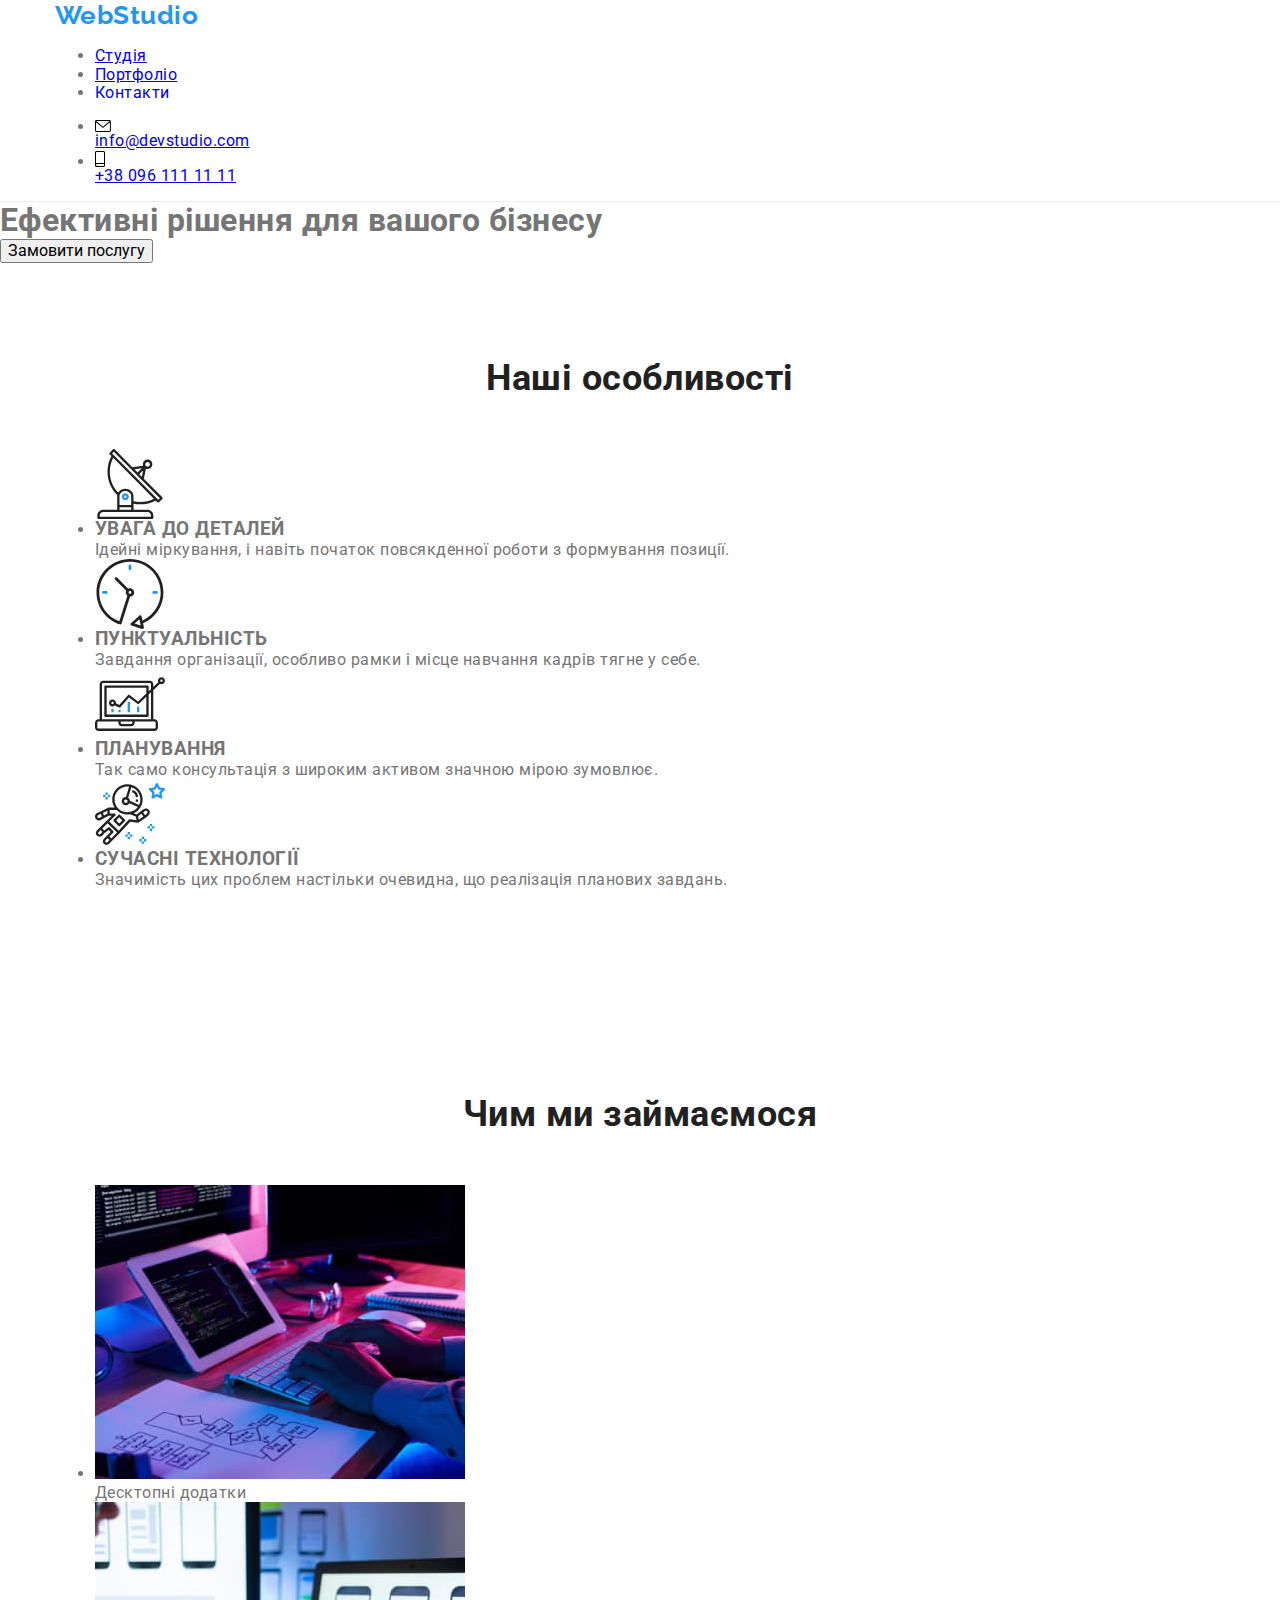
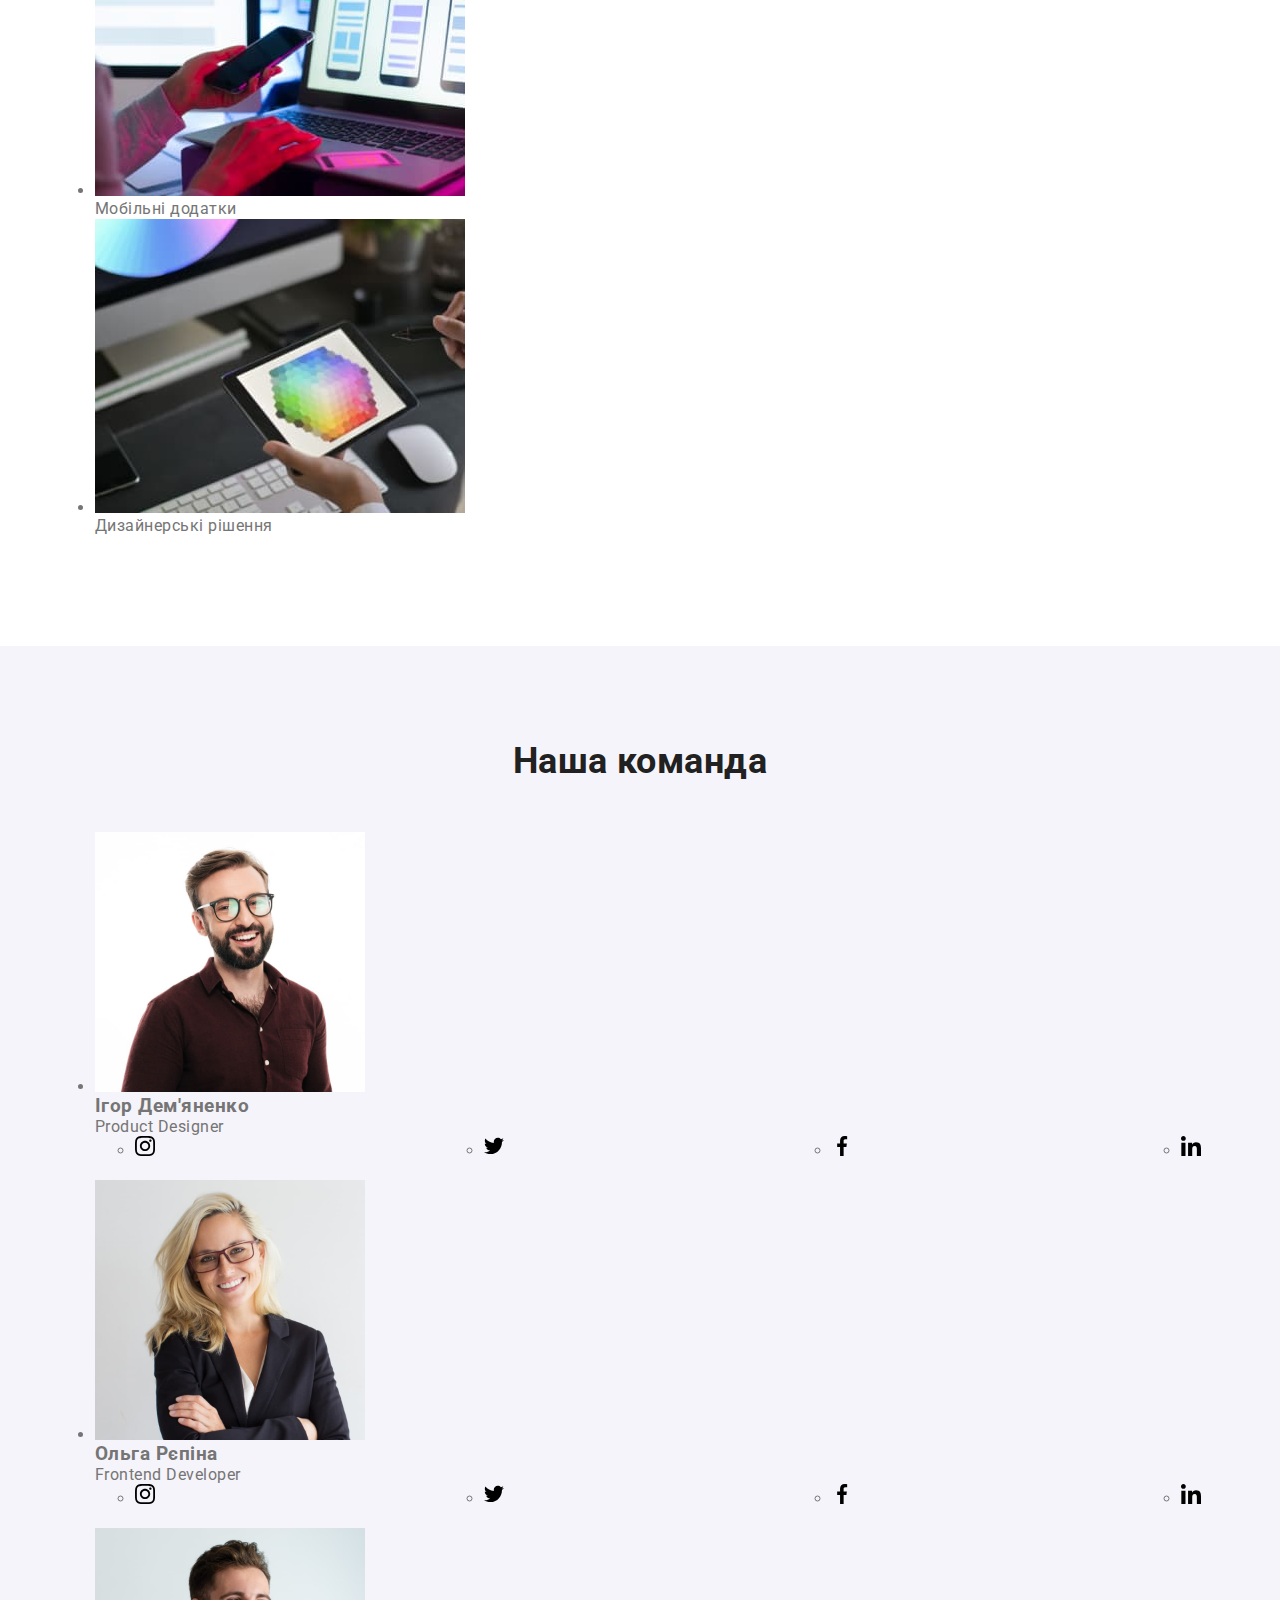
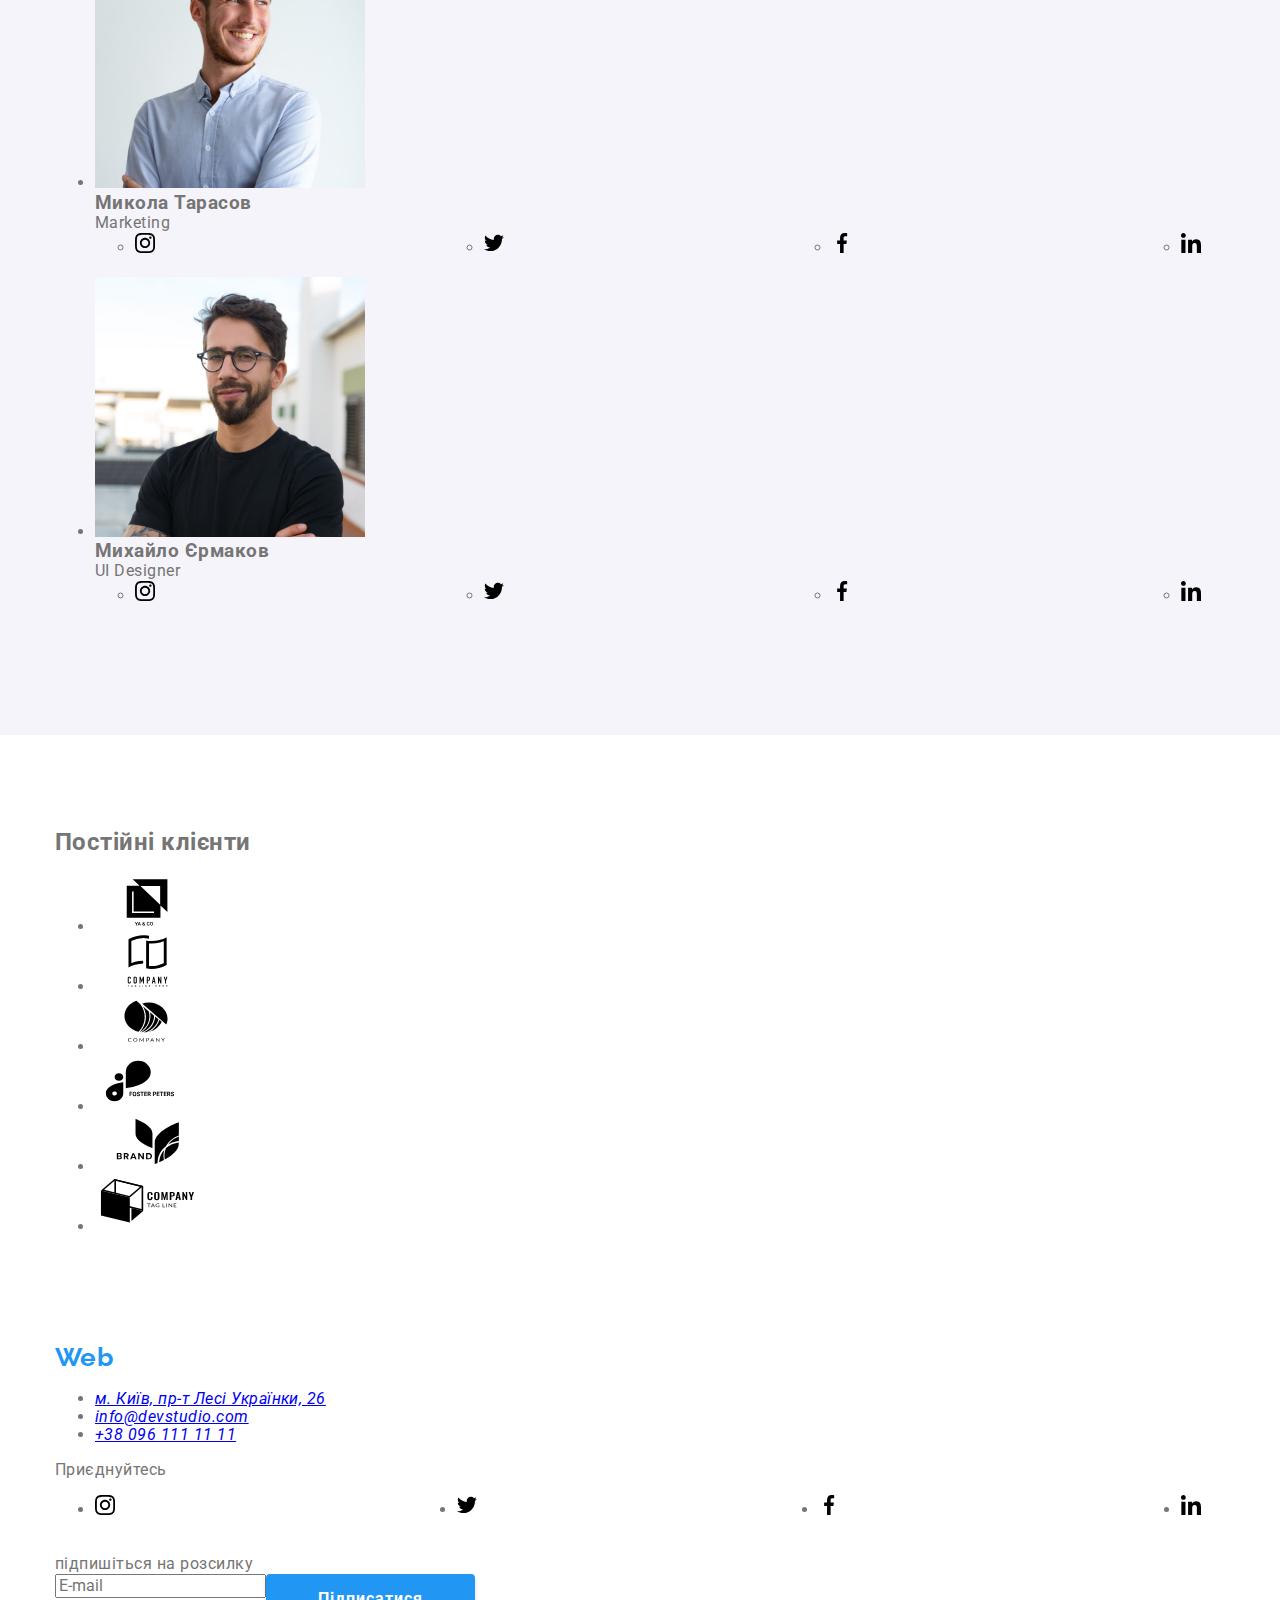
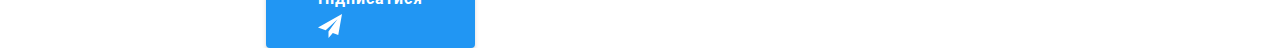
==== commit eff31c2e: "задає класи по bem для індекса" ====
--- a/contact.html
+++ b/contact.html
@@ -73,12 +73,22 @@
       <!-- Герой -->
       <section class="main-screen" class="hero-section">
         <h1 class="main-screen__title" class="title">Ефективні рішення для вашого бізнесу</h1>
-        <button data-modal-open class="main-button" class="title-button cursor" type="button">
+        <button
+          data-modal-open
+          class="main-button cursor"
+          class="title-button cursor"
+          type="button"
+        >
           Замовити послугу
         </button>
         <div data-modal class="backdrop is-hidden" class="backdrop is-hidden">
           <div class="modal" class="modal">
-            <button data-modal-close type="button" class="close-btn" class="button-close cursor">
+            <button
+              data-modal-close
+              type="button"
+              class="close-btn cursor"
+              class="button-close cursor"
+            >
               <svg class="close-btn__icon" class="button-picture" width="18" height="18">
                 <use href="./images/icons.svg#icon-close-black"></use>
               </svg>
@@ -87,7 +97,7 @@
               <p class="user-data__desc" class="modal-caption">
                 Залиште свої дані, ми вам передзвонимо
               </p>
-              <form class="form" class="form">
+              <form class="user-data__form form" class="form">
                 <label class="form__field" class="form-field"
                   ><span class="form__info" class="form-info">Ім'я</span>
                   <input
@@ -161,52 +171,76 @@
           </div>
         </div>
       </section>
-      <!-- features -->
-      <section class="section">
+      <!-- Features -->
+      <section class="section features" class="section">
         <div class="container">
-          <h2 class="section-title visually-hidden">Наші особливості</h2>
-          <ul class="list-box list-hidden">
-            <li class="item">
-              <div class="features-box">
-                <svg class="features-picture" width="70" height="70">
+          <h2 class="section-title features__title" class="section-title visually-hidden">
+            Наші особливості
+          </h2>
+          <ul class="features-list" class="list-box list-hidden">
+            <li class="features-list__item" class="item">
+              <div class="features-list__box" class="features-box">
+                <svg
+                  class="features-list__box-icon"
+                  class="features-picture"
+                  width="70"
+                  height="70"
+                >
                   <use href="./images/icons.svg#icon-antenna"></use>
                 </svg>
               </div>
-              <h3 class="caption">УВАГА ДО ДЕТАЛЕЙ</h3>
-              <p class="caption-text">
+              <h3 class="features-list__subtitle" class="caption">УВАГА ДО ДЕТАЛЕЙ</h3>
+              <p class="features-list__desc" class="caption-text">
                 Ідейні міркування, і навіть початок повсякденної роботи з формування позиції.
               </p>
             </li>
-            <li class="item">
-              <div class="features-box">
-                <svg class="features-picture" width="70" height="70">
+            <li class="features-list__item" class="item">
+              <div class="features-list__box" class="features-box">
+                <svg
+                  class="features-list__box-icon"
+                  class="features-picture"
+                  width="70"
+                  height="70"
+                >
                   <use href="./images/icons.svg#icon-clock"></use>
                 </svg>
               </div>
-              <h3 class="caption">ПУНКТУАЛЬНІСТЬ</h3>
-              <p class="caption-text">
+              <h3 class="features-list__subtitle" class="caption">ПУНКТУАЛЬНІСТЬ</h3>
+              <p class="features-list__desc" class="caption-text">
                 Завдання організації, особливо рамки і місце навчання кадрів тягне у себе.
               </p>
             </li>
-            <li class="item">
-              <div class="features-box">
-                <svg class="features-picture" width="70" height="70">
+
+            <li class="features-list__item" class="item">
+              <div class="features-list__box" class="features-box">
+                <svg
+                  class="features-list__box-icon"
+                  class="features-picture"
+                  width="70"
+                  height="70"
+                >
                   <use href="./images/icons.svg#icon-diagram"></use>
                 </svg>
               </div>
-              <h3 class="caption">ПЛАНУВАННЯ</h3>
-              <p class="caption-text">
+              <h3 class="features-list__subtitle" class="caption">ПЛАНУВАННЯ</h3>
+              <p class="features-list__desc" class="caption-text">
                 Так само консультація з широким активом значною мірою зумовлює.
               </p>
             </li>
-            <li class="item">
-              <div class="features-box">
-                <svg class="features-picture" width="70" height="70">
+
+            <li class="features-list__item" class="item">
+              <div class="features-list__box" class="features-box">
+                <svg
+                  class="features-list__box-icon"
+                  class="features-picture"
+                  width="70"
+                  height="70"
+                >
                   <use href="./images/icons.svg#icon-astronaut"></use>
                 </svg>
               </div>
-              <h3 class="caption">СУЧАСНІ ТЕХНОЛОГІЇ</h3>
-              <p class="caption-text">
+              <h3 class="features-list__subtitle" class="caption">СУЧАСНІ ТЕХНОЛОГІЇ</h3>
+              <p class="features-list__desc" class="caption-text">
                 Значимість цих проблем настільки очевидна, що реалізація планових завдань.
               </p>
             </li>
@@ -214,46 +248,55 @@
         </div>
       </section>
       <!-- Чим ми займаємося -->
-      <section class="section no-padding">
+      <section class="section our-development" class="section no-padding">
         <div class="container">
-          <h2 class="section-title">Чим ми займаємося</h2>
-          <ul class="list-images list-hidden">
-            <li class="item-images">
-              <div class="thumb-features">
+          <h2 class="section-title our-development__title" class="section-title">
+            Чим ми займаємося
+          </h2>
+          <ul class="work-list" class="list-images list-hidden">
+            <li class="work-list__item" class="item-images">
+              <div class="work-list__thumb" class="thumb-features">
                 <img
+                  class="work-list__thumb-image"
                   class="images"
                   src="./images/webdev.jpg"
                   alt="Веб-розробник пише код"
                   width="370"
                 />
-                <div class="thumb-background">
-                  <p class="thumb-caption">Десктопні додатки</p>
+                <div class="work-list__thumb-box" class="thumb-background">
+                  <p class="work-list__thumb-box-desc" class="thumb-caption">Десктопні додатки</p>
                 </div>
               </div>
             </li>
-            <li class="item-images">
-              <div class="thumb-features">
+
+            <li class="work-list__item" class="item-images">
+              <div class="work-list__thumb" class="thumb-features">
                 <img
+                  class="work-list__thumb-image"
                   class="images"
                   src="./images/designer.jpg"
                   alt="Дизайнер малює макет"
                   width="370"
                 />
-                <div class="thumb-background">
-                  <p class="thumb-caption">Мобільні додатки</p>
+                <div class="work-list__thumb-box" class="thumb-background">
+                  <p class="work-list__thumb-box-desc" class="thumb-caption">Мобільні додатки</p>
                 </div>
               </div>
             </li>
-            <li class="item-images">
-              <div class="thumb-features">
+
+            <li class="work-list__item" class="item-images">
+              <div class="work-list__thumb" class="thumb-features">
                 <img
+                  class="work-list__thumb-image"
                   class="images"
                   src="./images/takingcolor.jpg"
                   alt="Людина обирає колір"
                   width="370"
                 />
-                <div class="thumb-background">
-                  <p class="thumb-caption">Дизайнерські рішення</p>
+                <div class="work-list__thumb-box" class="thumb-background">
+                  <p class="work-list__thumb-box-desc" class="thumb-caption">
+                    Дизайнерські рішення
+                  </p>
                 </div>
               </div>
             </li>
@@ -261,46 +304,50 @@
         </div>
       </section>
       <!-- Перелік команди -->
-      <section class="team section">
+      <section class="section team" class="team section">
         <div class="container">
-          <h2 class="section-title">Наша команда</h2>
-          <ul class="worker-list list-hidden">
-            <li class="item">
+          <h2 class="section-title team__title" class="section-title">Наша команда</h2>
+          <ul class="our-team" class="list-hidden">
+            <li class="our-team__item" class="item">
               <img
+                class="our-team__item-image"
                 class="worker-avatar"
                 src="./images/smilingworker.jpg"
                 alt="Фото продуктового дизайнера"
                 width="270"
               />
-              <div class="worker-container">
-                <h3 class="worker-name caption">Ігор Дем'яненко</h3>
-                <p lang="en" class="caption-text">Product Designer</p>
-
-                <ul class="list-hidden socials">
-                  <li class="link-socials">
-                    <a href="" class="socials-attention">
-                      <svg class="features-picture" width="20" height="20">
+              <div class="our-team__item-box" class="worker-container">
+                <h3 class="our-team__item-title" class="worker-name caption">Ігор Дем'яненко</h3>
+                <p lang="en" class="our-team__item-desc" class="caption-text">Product Designer</p>
+
+                <ul class="our-team__item-contacts socials" class="list-hidden socials">
+                  <li class="socials__item" class="link-socials">
+                    <a class="socials__link" href="" class="socials-attention">
+                      <svg class="socials__icon" class="features-picture" width="20" height="20">
                         <use href="./images/icons.svg#icon-instagram"></use>
                       </svg>
                     </a>
                   </li>
-                  <li class="link-socials">
-                    <a href="" class="socials-attention">
-                      <svg class="features-picture" width="20" height="20">
+
+                  <li class="socials__item" class="link-socials">
+                    <a class="socials__link" href="" class="socials-attention">
+                      <svg class="socials__icon" class="features-picture" width="20" height="20">
                         <use href="./images/icons.svg#icon-twitter"></use>
                       </svg>
                     </a>
                   </li>
-                  <li class="link-socials">
-                    <a href="" class="socials-attention">
-                      <svg class="features-picture" width="20" height="20">
+
+                  <li class="socials__item" class="link-socials">
+                    <a class="socials__link" href="" class="socials-attention">
+                      <svg class="socials__icon" class="features-picture" width="20" height="20">
                         <use href="./images/icons.svg#icon-facebook"></use>
                       </svg>
                     </a>
                   </li>
-                  <li class="link-socials">
-                    <a href="" class="socials-attention">
-                      <svg class="features-picture" width="20" height="20">
+
+                  <li class="socials__item" class="link-socials">
+                    <a class="socials__link" href="" class="socials-attention">
+                      <svg class="socials__icon" class="features-picture" width="20" height="20">
                         <use href="./images/icons.svg#icon-linkedin"></use>
                       </svg>
                     </a>
@@ -308,42 +355,47 @@
                 </ul>
               </div>
             </li>
-            <li class="item">
+
+            <li class="our-team__item" class="item">
               <img
+                class="our-team__item-image"
                 class="worker-avatar"
                 src="./images/smiling-frontend-dev.jpg"
                 alt="Фото фронтенд-розробниці"
                 width="270"
               />
-              <div class="worker-container">
-                <h3 class="worker-name caption">Ольга Рєпіна</h3>
-                <p lang="en" class="caption-text">Frontend Developer</p>
-
-                <ul class="list-hidden socials">
-                  <li class="link-socials">
-                    <a href="" class="socials-attention">
-                      <svg class="features-picture" width="20" height="20">
+              <div class="our-team__item-box" class="worker-container">
+                <h3 class="our-team__item-title" class="worker-name caption">Ольга Рєпіна</h3>
+                <p lang="en" class="our-team__item-desc" class="caption-text">Frontend Developer</p>
+
+                <ul class="our-team__item-contacts socials" class="list-hidden socials">
+                  <li class="socials__item" class="link-socials">
+                    <a class="socials__link" href="" class="socials-attention">
+                      <svg class="socials__icon" class="features-picture" width="20" height="20">
                         <use href="./images/icons.svg#icon-instagram"></use>
                       </svg>
                     </a>
                   </li>
-                  <li class="link-socials">
-                    <a href="" class="socials-attention">
-                      <svg class="features-picture" width="20" height="20">
+
+                  <li class="socials__item" class="link-socials">
+                    <a class="socials__link" href="" class="socials-attention">
+                      <svg class="socials__icon" class="features-picture" width="20" height="20">
                         <use href="./images/icons.svg#icon-twitter"></use>
                       </svg>
                     </a>
                   </li>
-                  <li class="link-socials">
-                    <a href="" class="socials-attention">
-                      <svg class="features-picture" width="20" height="20">
+
+                  <li class="socials__item" class="link-socials">
+                    <a class="socials__link" href="" class="socials-attention">
+                      <svg class="socials__icon" class="features-picture" width="20" height="20">
                         <use href="./images/icons.svg#icon-facebook"></use>
                       </svg>
                     </a>
                   </li>
-                  <li class="link-socials">
-                    <a href="" class="socials-attention">
-                      <svg class="features-picture" width="20" height="20">
+
+                  <li class="socials__item" class="link-socials">
+                    <a class="socials__link" href="" class="socials-attention">
+                      <svg class="socials__icon" class="features-picture" width="20" height="20">
                         <use href="./images/icons.svg#icon-linkedin"></use>
                       </svg>
                     </a>
@@ -351,42 +403,47 @@
                 </ul>
               </div>
             </li>
-            <li class="item">
+
+            <li class="our-team__item" class="item">
               <img
+                class="our-team__item-image"
                 class="worker-avatar"
                 src="./images/responsible-of-marketing.jpg"
                 alt="Фото відповідального за маркетинг"
                 width="270"
               />
-              <div class="worker-container">
-                <h3 class="worker-name caption">Микола Тарасов</h3>
-                <p lang="en" class="caption-text">Marketing</p>
-
-                <ul class="list-hidden socials">
-                  <li class="link-socials">
-                    <a href="" class="socials-attention">
-                      <svg class="features-picture" width="20" height="20">
+              <div class="our-team__item-box" class="worker-container">
+                <h3 class="our-team__item-title" class="worker-name caption">Микола Тарасов</h3>
+                <p lang="en" class="our-team__item-desc" class="caption-text">Marketing</p>
+
+                <ul class="our-team__item-contacts socials" class="list-hidden socials">
+                  <li class="socials__item" class="link-socials">
+                    <a class="socials__link" href="" class="socials-attention">
+                      <svg class="socials__icon" class="features-picture" width="20" height="20">
                         <use href="./images/icons.svg#icon-instagram"></use>
                       </svg>
                     </a>
                   </li>
-                  <li class="link-socials">
-                    <a href="" class="socials-attention">
-                      <svg class="features-picture" width="20" height="20">
+
+                  <li class="socials__item" class="link-socials">
+                    <a class="socials__link" href="" class="socials-attention">
+                      <svg class="socials__icon" class="features-picture" width="20" height="20">
                         <use href="./images/icons.svg#icon-twitter"></use>
                       </svg>
                     </a>
                   </li>
-                  <li class="link-socials">
-                    <a href="" class="socials-attention">
-                      <svg class="features-picture" width="20" height="20">
+
+                  <li class="socials__item" class="link-socials">
+                    <a class="socials__link" href="" class="socials-attention">
+                      <svg class="socials__icon" class="features-picture" width="20" height="20">
                         <use href="./images/icons.svg#icon-facebook"></use>
                       </svg>
                     </a>
                   </li>
-                  <li class="link-socials">
-                    <a href="" class="socials-attention">
-                      <svg class="features-picture" width="20" height="20">
+
+                  <li class="socials__item" class="link-socials">
+                    <a class="socials__link" href="" class="socials-attention">
+                      <svg class="socials__icon" class="features-picture" width="20" height="20">
                         <use href="./images/icons.svg#icon-linkedin"></use>
                       </svg>
                     </a>
@@ -394,42 +451,47 @@
                 </ul>
               </div>
             </li>
-            <li class="item">
+
+            <li class="our-team__item" class="item">
               <img
+                class="our-team__item-image"
                 class="worker-avatar"
                 src="./images/photo-of-UI-designer.jpg"
                 alt="Фото користувацького дизайнера"
                 width="270"
               />
-              <div class="worker-container">
-                <h3 class="worker-name caption">Михайло Єрмаков</h3>
-                <p lang="en" class="caption-text">UI Designer</p>
-
-                <ul class="list-hidden socials">
-                  <li class="link-socials">
-                    <a href="" class="socials-attention">
-                      <svg class="features-picture" width="20" height="20">
+              <div class="our-team__item-box" class="worker-container">
+                <h3 class="our-team__item-title" class="worker-name caption">Михайло Єрмаков</h3>
+                <p lang="en" class="our-team__item-desc" class="caption-text">UI Designer</p>
+
+                <ul class="our-team__item-contacts socials" class="list-hidden socials">
+                  <li class="socials__item" class="link-socials">
+                    <a class="socials__link" href="" class="socials-attention">
+                      <svg class="socials__icon" class="features-picture" width="20" height="20">
                         <use href="./images/icons.svg#icon-instagram"></use>
                       </svg>
                     </a>
                   </li>
-                  <li class="link-socials">
-                    <a href="" class="socials-attention">
-                      <svg class="features-picture" width="20" height="20">
+
+                  <li class="socials__item" class="link-socials">
+                    <a class="socials__link" href="" class="socials-attention">
+                      <svg class="socials__icon" class="features-picture" width="20" height="20">
                         <use href="./images/icons.svg#icon-twitter"></use>
                       </svg>
                     </a>
                   </li>
-                  <li class="link-socials">
-                    <a href="" class="socials-attention">
-                      <svg class="features-picture" width="20" height="20">
+
+                  <li class="socials__item" class="link-socials">
+                    <a class="socials__link" href="" class="socials-attention">
+                      <svg class="socials__icon" class="features-picture" width="20" height="20">
                         <use href="./images/icons.svg#icon-facebook"></use>
                       </svg>
                     </a>
                   </li>
-                  <li class="link-socials">
-                    <a href="" class="socials-attention">
-                      <svg class="features-picture" width="20" height="20">
+
+                  <li class="socials__item" class="link-socials">
+                    <a class="socials__link" href="" class="socials-attention">
+                      <svg class="socials__icon" class="features-picture" width="20" height="20">
                         <use href="./images/icons.svg#icon-linkedin"></use>
                       </svg>
                     </a>
@@ -441,43 +503,48 @@
         </div>
       </section>
       <!-- Постійні клієнти -->
-      <section class="section">
+      <section class="section clients" class="section">
         <div class="container">
-          <h2 class="section-title">Постійні клієнти</h2>
-          <ul class="list-hidden client">
-            <li>
-              <a class="link-hidden client-box" href=""
-                ><svg class="client-picture" width="106" height="60">
+          <h2 class="section__title clients__title" class="section-title">Постійні клієнти</h2>
+          <ul class="our-clients" class="list-hidden client">
+            <li class="our-clients__item">
+              <a class="our-clients__link" class="link-hidden client-box" href=""
+                ><svg class="our-clients__icon" class="client-picture" width="106" height="60">
                   <use href="./images/icons.svg#icon-Logo-first"></use></svg
               ></a>
             </li>
-            <li>
-              <a class="link-hidden client-box" href=""
-                ><svg class="client-picture" width="106" height="60">
+
+            <li class="our-clients__item">
+              <a class="our-clients__link" class="link-hidden client-box" href=""
+                ><svg class="our-clients__icon" class="client-picture" width="106" height="60">
                   <use href="./images/icons.svg#icon-Logo-yaco"></use></svg
               ></a>
             </li>
-            <li>
-              <a class="link-hidden client-box" href=""
-                ><svg class="client-picture" width="106" height="60">
+
+            <li class="our-clients__item">
+              <a class="our-clients__link" class="link-hidden client-box" href=""
+                ><svg class="our-clients__icon" class="client-picture" width="106" height="60">
                   <use href="./images/icons.svg#icon-Logo-tagline"></use></svg
               ></a>
             </li>
-            <li>
-              <a class="link-hidden client-box" href=""
-                ><svg class="client-picture" width="106" height="60">
+
+            <li class="our-clients__item">
+              <a class="our-clients__link" class="link-hidden client-box" href=""
+                ><svg class="our-clients__icon" class="client-picture" width="106" height="60">
                   <use href="./images/icons.svg#icon-Logo-fooster"></use></svg
               ></a>
             </li>
-            <li>
-              <a class="link-hidden client-box" href=""
-                ><svg class="client-picture" width="106" height="60">
+
+            <li class="our-clients__item">
+              <a class="our-clients__link" class="link-hidden client-box" href=""
+                ><svg class="our-clients__icon" class="client-picture" width="106" height="60">
                   <use href="./images/icons.svg#icon-Logo-brand"></use></svg
               ></a>
             </li>
-            <li>
-              <a class="link-hidden client-box" href=""
-                ><svg class="client-picture" width="106" height="60">
+
+            <li class="our-clients__item">
+              <a class="our-clients__link" class="link-hidden client-box" href=""
+                ><svg class="our-clients__icon" class="client-picture" width="106" height="60">
                   <use href="./images/icons.svg#icon-Logo-company"></use></svg
               ></a>
             </li>
@@ -485,18 +552,19 @@
         </div>
       </section>
     </main>
-    <footer class="footer-section">
-      <div class="container">
-        <div class="foot-box">
+    <footer class="page-footer" class="footer-section">
+      <div class="container footer-container" class="container">
+        <div class="footer-box" class="foot-box">
           <!-- Подвал, лого -->
-          <a lang="en" href="./index.html" class="logo"
-            >Web<span class="logo-footer">Studio</span></a
+          <a class="footer-logo logo" lang="en" href="./index.html" class="logo"
+            >Web<span class="logo-footer" class="logo-footer">Studio</span></a
           >
           <!-- Адреса -->
-          <address class="address">
-            <ul class="address-links list-hidden">
-              <li class="address-items">
+          <address class="adress" class="address">
+            <ul class="address__list" class="address-links list-hidden">
+              <li class="address__item" class="address-items">
                 <a
+                  class="address__item-link"
                   class="link-hidden address-place"
                   href="https://goo.gl/maps/CPtrU1FHBa2aNyZL9"
                   target="_blank"
@@ -504,8 +572,9 @@
                   >м. Київ, пр-т Лесі Українки, 26</a
                 >
               </li>
-              <li class="address-items">
+              <li class="address__item" class="address-items">
                 <a
+                  class="address__contact"
                   class="contact link-hidden"
                   href="mailto:info@devstudio.com"
                   target="_blank"
@@ -513,8 +582,9 @@
                   >info@devstudio.com</a
                 >
               </li>
-              <li class="address-items">
+              <li class="address__item" class="address-items">
                 <a
+                  class="address__contact"
                   class="contact link-hidden"
                   href="tel:+380961111111"
                   target="_blank"
@@ -525,49 +595,98 @@
             </ul>
           </address>
         </div>
-        <div class="box-socials">
-          <p class="subtitle-footer">Приєднуйтесь</p>
-          <ul class="list-hidden socials">
-            <li class="link-socials">
-              <a href="" class="socials-attention footer-attention">
-                <svg class="features-picture" width="20" height="20">
+        <div class="footer-social" class="box-socials">
+          <p class="footer-social__title" class="subtitle-footer">Приєднуйтесь</p>
+          <ul class="footer-social__list socials" class="list-hidden socials">
+            <li class="footer-social__item socials__item" class="link-socials">
+              <a
+                class="footer-socials__link socials__link"
+                href=""
+                class="socials-attention footer-attention"
+              >
+                <svg
+                  class="footer-socials__icon socials__icon"
+                  class="features-picture"
+                  width="20"
+                  height="20"
+                >
                   <use href="./images/icons.svg#icon-instagram"></use>
                 </svg>
               </a>
             </li>
-            <li class="link-socials">
-              <a href="" class="socials-attention footer-attention">
-                <svg class="features-picture" width="20" height="20">
+
+            <li class="footer-social__item socials__item" class="link-socials">
+              <a
+                class="footer-socials__link socials__link"
+                href=""
+                class="socials-attention footer-attention"
+              >
+                <svg
+                  class="footer-socials__icon socials__icon"
+                  class="features-picture"
+                  width="20"
+                  height="20"
+                >
                   <use href="./images/icons.svg#icon-twitter"></use>
                 </svg>
               </a>
             </li>
-            <li class="link-socials">
-              <a href="" class="socials-attention footer-attention">
-                <svg class="features-picture" width="20" height="20">
+
+            <li class="footer-social__item socials__item" class="link-socials">
+              <a
+                class="footer-socials__link socials__link"
+                href=""
+                class="socials-attention footer-attention"
+              >
+                <svg
+                  class="footer-socials__icon socials__icon"
+                  class="features-picture"
+                  width="20"
+                  height="20"
+                >
                   <use href="./images/icons.svg#icon-facebook"></use>
                 </svg>
               </a>
             </li>
-            <li class="link-socials">
-              <a href="" class="socials-attention footer-attention">
-                <svg class="features-picture" width="20" height="20">
+
+            <li class="footer-social__item socials__item" class="link-socials">
+              <a
+                class="footer-socials__link socials__link"
+                href=""
+                class="socials-attention footer-attention"
+              >
+                <svg
+                  class="footer-socials__icon socials__icon"
+                  class="features-picture"
+                  width="20"
+                  height="20"
+                >
                   <use href="./images/icons.svg#icon-linkedin"></use>
                 </svg>
               </a>
             </li>
           </ul>
         </div>
-        <div class="subscribe">
-          <p class="subtitle-footer">підпишіться на розсилку</p>
-          <form class="form-footer">
-            <label>
-              <input class="footer-email cursor" type="email" name="mail" placeholder="E-mail" />
+        <div class="footer-subscribe" class="subscribe">
+          <p class="footer-subscribe__title" class="subtitle-footer">підпишіться на розсилку</p>
+          <form class="footer-subscribe__form form-footer" class="form-footer">
+            <label class="form-footer__label">
+              <input
+                class="form-footer__email"
+                class="footer-email cursor"
+                type="email"
+                name="mail"
+                placeholder="E-mail"
+              />
             </label>
 
-            <button class="subscribe-button cursor" type="submit">
+            <button
+              class="form-button form-footer__button cursor"
+              class="subscribe-button cursor"
+              type="submit"
+            >
               Підписатися
-              <svg width="24" height="24">
+              <svg class="form-footer__icon" width="24" height="24">
                 <use href="./images/icons.svg#icon-icon-send"></use>
               </svg>
             </button>
